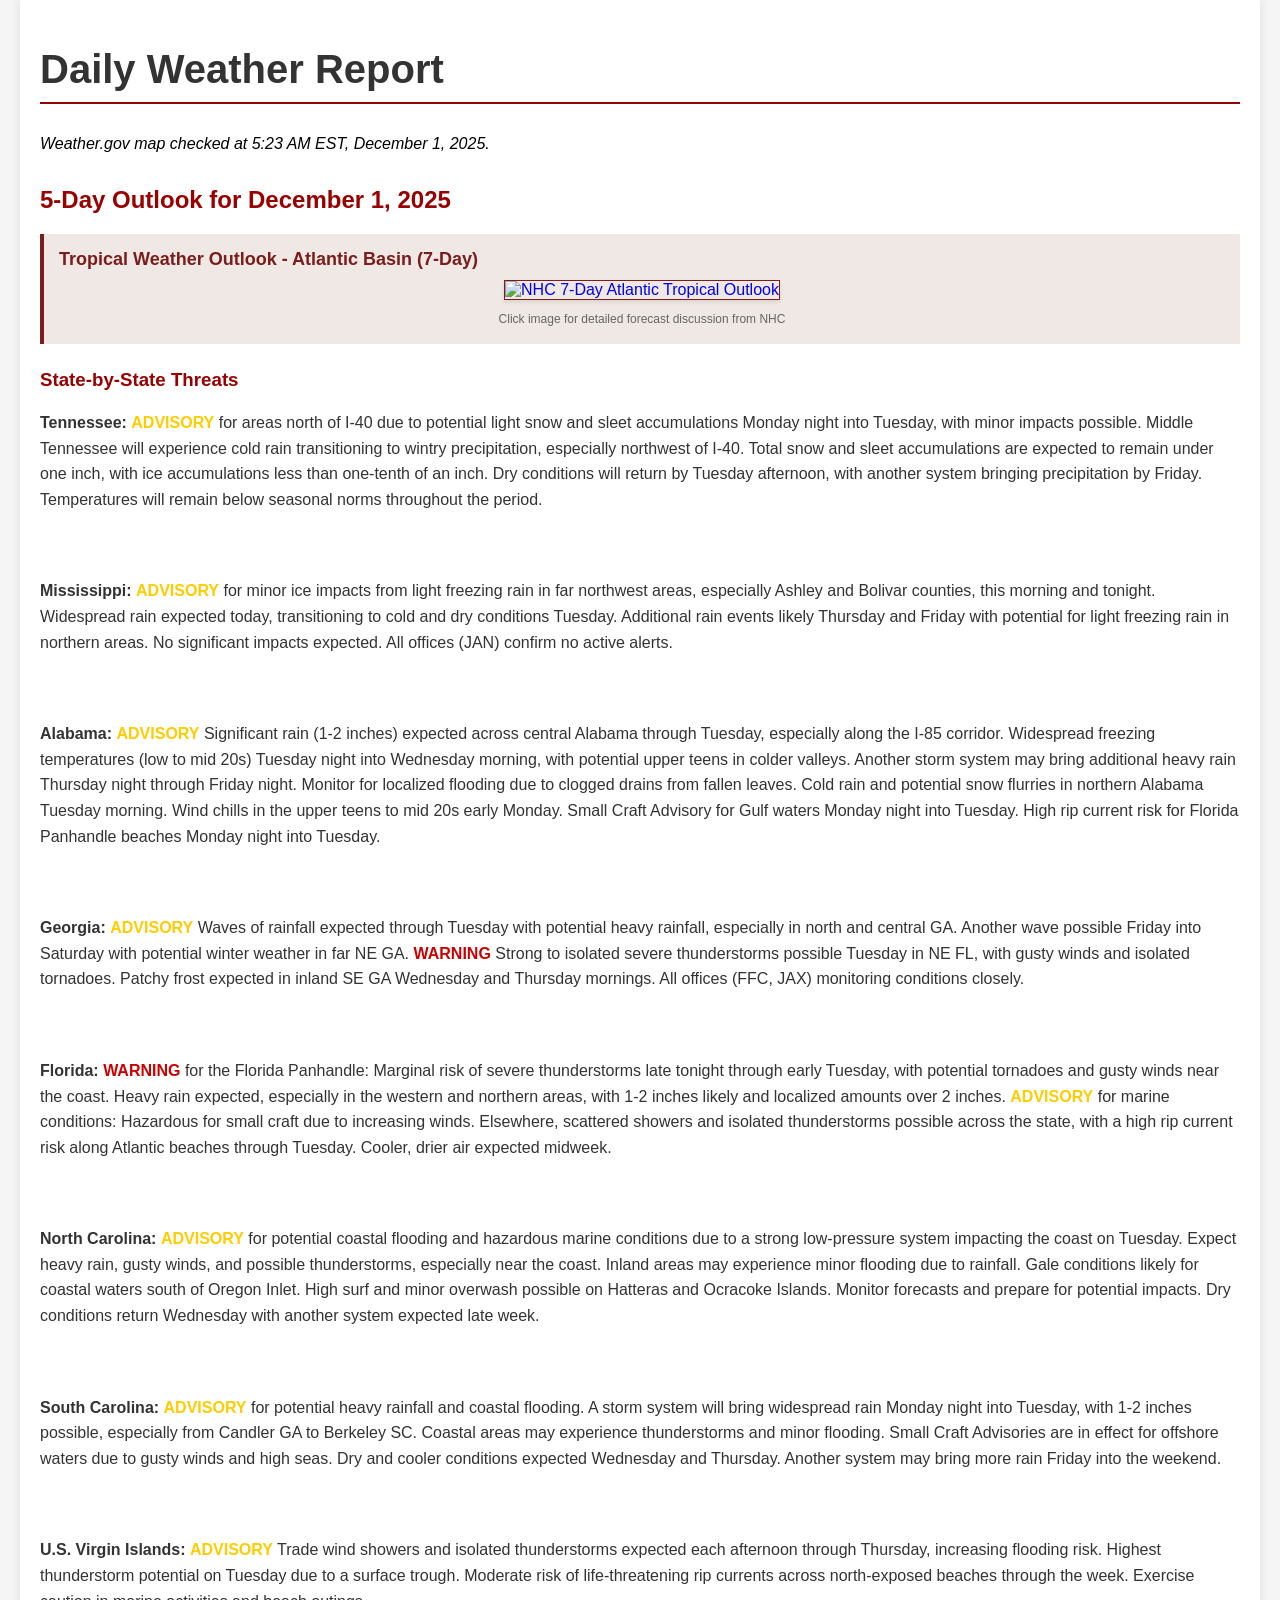
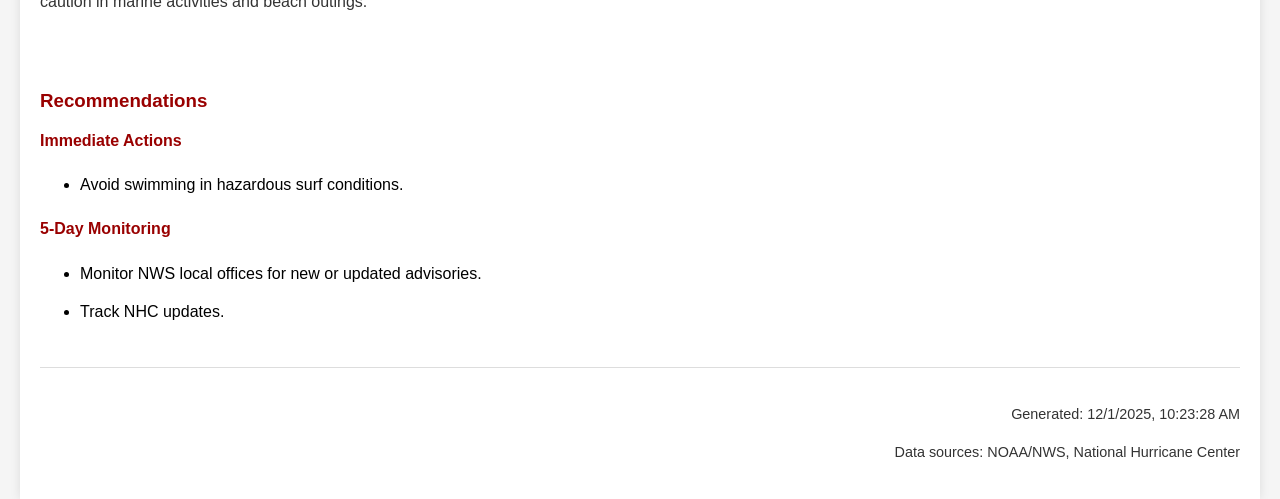
==== docs/summary.html @ d3dbe83b "Update weather report - 2025-12-01 10:23 UTC" ====
<!DOCTYPE html>
<html lang="en">
<head>
    <meta charset="UTF-8">
    <meta name="viewport" content="width=device-width, initial-scale=1.0">
    <title>Weather Report</title>
    <style>
        body {
            font-family: -apple-system, BlinkMacSystemFont, "Segoe UI", Roboto, "Helvetica Neue", Arial, sans-serif;
            background-color: #f5f5f5;
            margin: 0;
            padding: 0;
        }
        
        .container {
            max-width: 1200px;
            margin: 0 auto;
            padding: 20px;
            background-color: white;
            box-shadow: 0 0 10px rgba(0,0,0,0.1);
        }
        
        h1 {
            color: #333;
            border-bottom: 2px solid #990000;
            padding-bottom: 10px;
            font-size: 2.5rem;
        }
        
        h2 {
            color: #990000;
            margin-top: 30px;
        }
        
        h3 {
            color: #990000;
            margin-top: 25px;
        }
        
        h4 {
            color: #990000;
            margin-top: 20px;
        }
        
        p {
            line-height: 1.6;
            color: #333;
            margin: 15px 0;
        }
        
        ul {
            line-height: 1.8;
        }
        
        li {
            margin: 10px 0;
        }
        
        .alert-warning {
            color: #cc0000;
            font-weight: bold;
        }
        
        .alert-advisory {
            color: #ffcc00;
            font-weight: bold;
        }
        
        .tropical-outlook {
            background-color: #f0e8e4;
            border-left: 4px solid #7a1d1d;
            padding: 15px;
            margin-bottom: 20px;
        }
        
        .state-summary {
            margin: 20px 0;
            padding: 15px;
            background-color: #fafafa;
            border-left: 3px solid #990000;
        }
        
        @media (max-width: 768px) {
            .container {
                padding: 10px;
            }
            
            h1 {
                font-size: 2rem;
            }
            
            h2 {
                font-size: 1.5rem;
            }
            
            h3 {
                font-size: 1.3rem;
            }
        }
        
        .timestamp {
            text-align: right;
            color: #666;
            font-size: 0.9rem;
            margin-top: 40px;
            padding-top: 20px;
            border-top: 1px solid #ddd;
        }
    </style>
</head>
<body>
    <div class="container">
        <h1>Daily Weather Report</h1>
        
        
<p style="color:#000000; font-style:italic;">Weather.gov map checked at 5:23 AM EST, December 1, 2025.</p>
<h2 style="color:#990000; font-weight:bold;">5-Day Outlook for December 1, 2025</h2>

<div style="background-color:#f0e8e4; border-left:4px solid #7a1d1d; padding:15px; margin-bottom:20px;">
<h3 style="color:#7a1d1d; font-weight:bold; font-size:18px; margin:0 0 8px;">Tropical Weather Outlook - Atlantic Basin (7-Day)</h3>
<div style="text-align:center; margin:10px 0;">
<a href="https://www.nhc.noaa.gov/gtwo.php?basin=atlc&fdays=7" target="_blank" style="text-decoration:none;">
<img src="https://www.nhc.noaa.gov/xgtwo/two_atl_7d0.png" 
     alt="NHC 7-Day Atlantic Tropical Outlook" 
     style="max-width:100%; height:auto; border:1px solid #7a1d1d; box-shadow:0 2px 4px rgba(0,0,0,0.1);"
     loading="lazy">
</a>
</div>
<p style="text-align:center; font-size:12px; color:#666; margin:5px 0 0;">
Click image for detailed forecast discussion from NHC
</p>
</div>
<h3 style="color:#990000; font-weight:bold;">State-by-State Threats</h3><p><strong>Tennessee:</strong> <span style="color:#ffcc00; font-weight:bold;">ADVISORY</span> for areas north of I-40 due to potential light snow and sleet accumulations Monday night into Tuesday, with minor impacts possible. Middle Tennessee will experience cold rain transitioning to wintry precipitation, especially northwest of I-40. Total snow and sleet accumulations are expected to remain under one inch, with ice accumulations less than one-tenth of an inch. Dry conditions will return by Tuesday afternoon, with another system bringing precipitation by Friday. Temperatures will remain below seasonal norms throughout the period.</p><br><br><p><strong>Mississippi:</strong> <span style="color:#ffcc00; font-weight:bold;">ADVISORY</span> for minor ice impacts from light freezing rain in far northwest areas, especially Ashley and Bolivar counties, this morning and tonight. Widespread rain expected today, transitioning to cold and dry conditions Tuesday. Additional rain events likely Thursday and Friday with potential for light freezing rain in northern areas. No significant impacts expected. All offices (JAN) confirm no active alerts.</p><br><br><p><strong>Alabama:</strong> <span style="color:#ffcc00; font-weight:bold;">ADVISORY</span> Significant rain (1-2 inches) expected across central Alabama through Tuesday, especially along the I-85 corridor. Widespread freezing temperatures (low to mid 20s) Tuesday night into Wednesday morning, with potential upper teens in colder valleys. Another storm system may bring additional heavy rain Thursday night through Friday night. Monitor for localized flooding due to clogged drains from fallen leaves. Cold rain and potential snow flurries in northern Alabama Tuesday morning. Wind chills in the upper teens to mid 20s early Monday. Small Craft Advisory for Gulf waters Monday night into Tuesday. High rip current risk for Florida Panhandle beaches Monday night into Tuesday.</p><br><br><p><strong>Georgia:</strong> <span style="color:#ffcc00; font-weight:bold;">ADVISORY</span> Waves of rainfall expected through Tuesday with potential heavy rainfall, especially in north and central GA. Another wave possible Friday into Saturday with potential winter weather in far NE GA. <span style="color:#cc0000; font-weight:bold;">WARNING</span> Strong to isolated severe thunderstorms possible Tuesday in NE FL, with gusty winds and isolated tornadoes. Patchy frost expected in inland SE GA Wednesday and Thursday mornings. All offices (FFC, JAX) monitoring conditions closely.</p><br><br><p><strong>Florida:</strong> <span style="color:#cc0000; font-weight:bold;">WARNING</span> for the Florida Panhandle: Marginal risk of severe thunderstorms late tonight through early Tuesday, with potential tornadoes and gusty winds near the coast. Heavy rain expected, especially in the western and northern areas, with 1-2 inches likely and localized amounts over 2 inches. <span style="color:#ffcc00; font-weight:bold;">ADVISORY</span> for marine conditions: Hazardous for small craft due to increasing winds. Elsewhere, scattered showers and isolated thunderstorms possible across the state, with a high rip current risk along Atlantic beaches through Tuesday. Cooler, drier air expected midweek.</p><br><br><p><strong>North Carolina:</strong> <span style="color:#ffcc00; font-weight:bold;">ADVISORY</span> for potential coastal flooding and hazardous marine conditions due to a strong low-pressure system impacting the coast on Tuesday. Expect heavy rain, gusty winds, and possible thunderstorms, especially near the coast. Inland areas may experience minor flooding due to rainfall. Gale conditions likely for coastal waters south of Oregon Inlet. High surf and minor overwash possible on Hatteras and Ocracoke Islands. Monitor forecasts and prepare for potential impacts. Dry conditions return Wednesday with another system expected late week.</p><br><br><p><strong>South Carolina:</strong> <span style="color:#ffcc00; font-weight:bold;">ADVISORY</span> for potential heavy rainfall and coastal flooding. A storm system will bring widespread rain Monday night into Tuesday, with 1-2 inches possible, especially from Candler GA to Berkeley SC. Coastal areas may experience thunderstorms and minor flooding. Small Craft Advisories are in effect for offshore waters due to gusty winds and high seas. Dry and cooler conditions expected Wednesday and Thursday. Another system may bring more rain Friday into the weekend.</p><br><br><p><strong>U.S. Virgin Islands:</strong> <span style="color:#ffcc00; font-weight:bold;">ADVISORY</span> Trade wind showers and isolated thunderstorms expected each afternoon through Thursday, increasing flooding risk. Highest thunderstorm potential on Tuesday due to a surface trough. Moderate risk of life-threatening rip currents across north-exposed beaches through the week. Exercise caution in marine activities and beach outings.</p><br><br>
<h3 style="color:#990000; font-weight:bold;">Recommendations</h3>
<h4 style="color:#990000; font-weight:bold;">Immediate Actions</h4>
<ul><li>Avoid swimming in hazardous surf conditions.</li></ul>
<h4 style="color:#990000; font-weight:bold;">5-Day Monitoring</h4>
<ul><li>Monitor NWS local offices for new or updated advisories.</li><li>Track NHC updates.</li></ul>

        
        <div class="timestamp">
            <p>Generated: <span id="timestamp"></span></p>
            <p>Data sources: NOAA/NWS, National Hurricane Center</p>
        </div>
    </div>
    
    <script>
        // Set the timestamp
        const timestamp = new Date(1764584608 * 1000);
        document.getElementById('timestamp').textContent = timestamp.toLocaleString();
    </script>
</body>
</html>
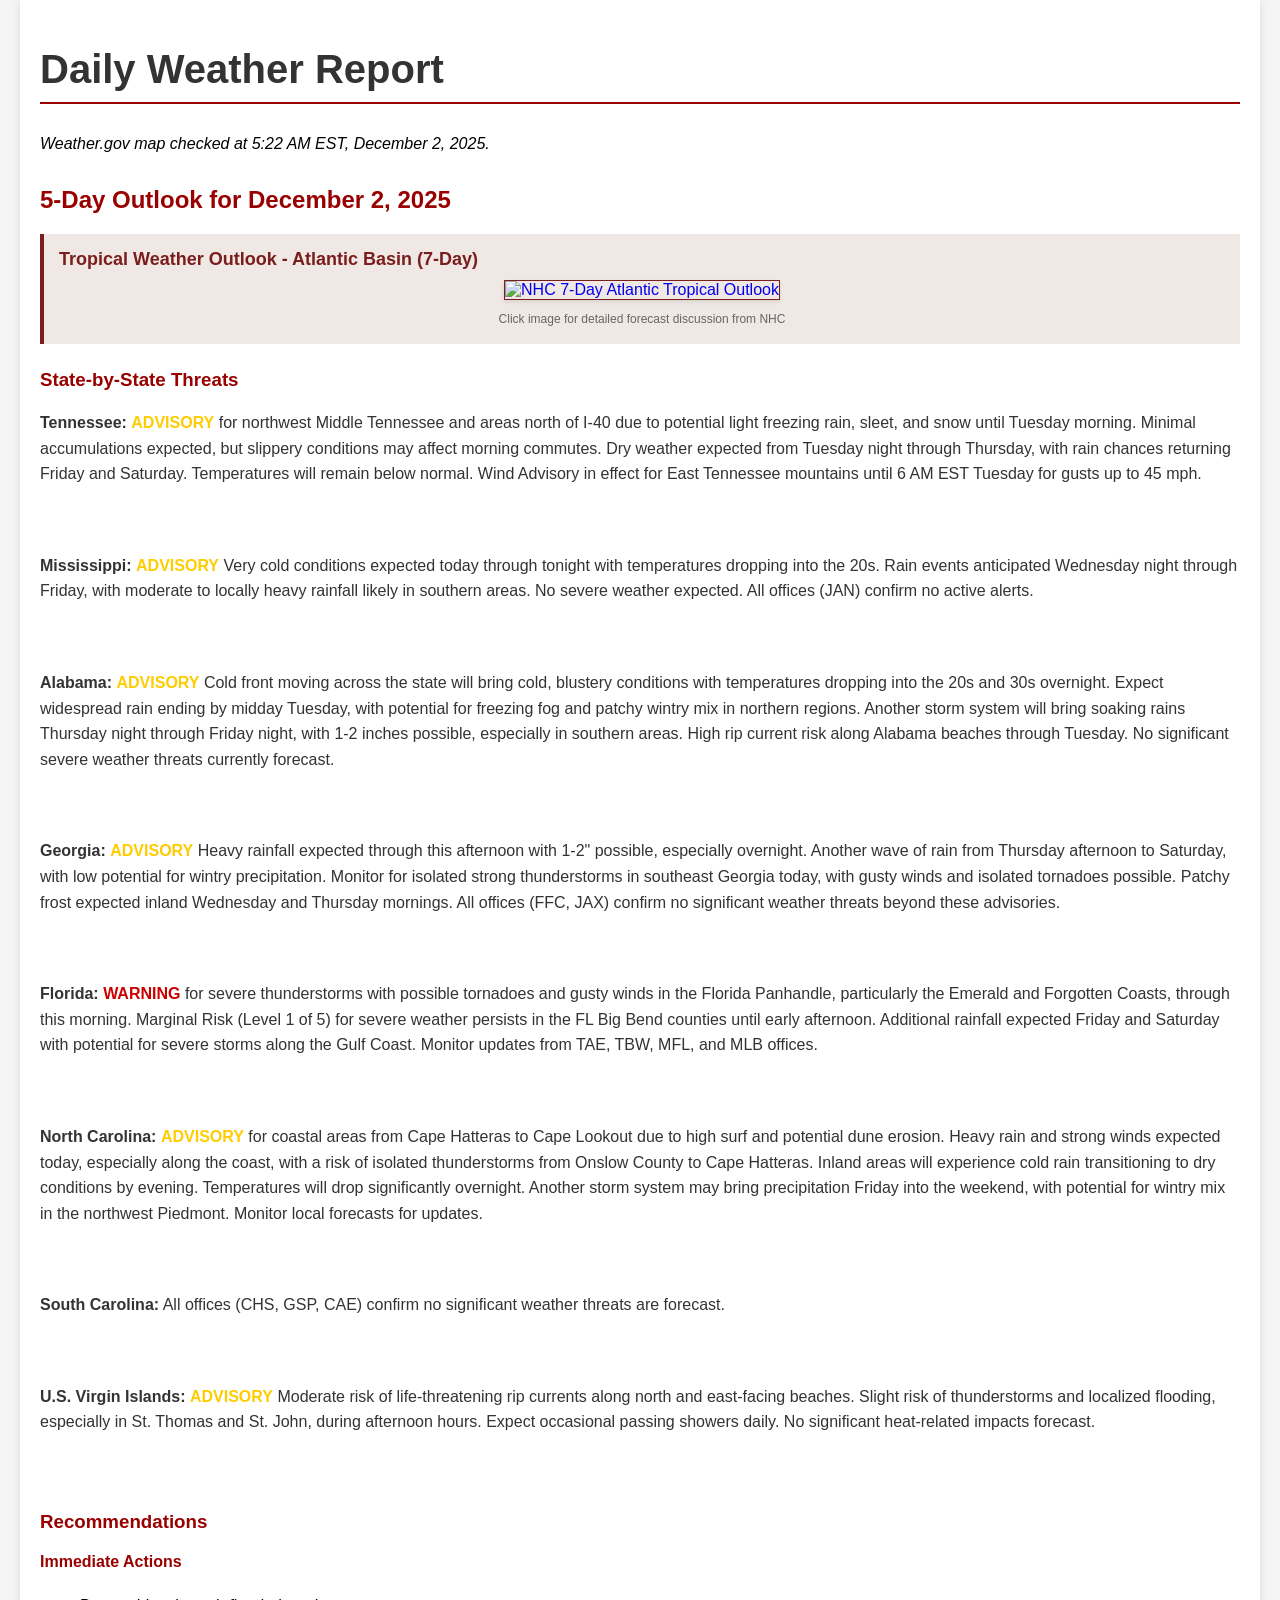
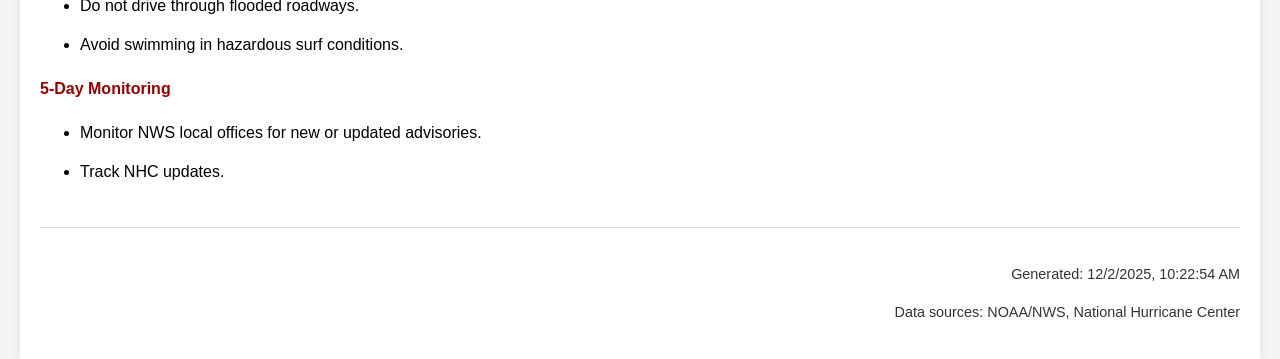
==== commit 68ca69e2: "Update weather report - 2025-12-02 10:22 UTC" ====
--- a/docs/summary.html
+++ b/docs/summary.html
@@ -113,8 +113,8 @@
         <h1>Daily Weather Report</h1>
         
         
-<p style="color:#000000; font-style:italic;">Weather.gov map checked at 5:23 AM EST, December 1, 2025.</p>
-<h2 style="color:#990000; font-weight:bold;">5-Day Outlook for December 1, 2025</h2>
+<p style="color:#000000; font-style:italic;">Weather.gov map checked at 5:22 AM EST, December 2, 2025.</p>
+<h2 style="color:#990000; font-weight:bold;">5-Day Outlook for December 2, 2025</h2>
 
 <div style="background-color:#f0e8e4; border-left:4px solid #7a1d1d; padding:15px; margin-bottom:20px;">
 <h3 style="color:#7a1d1d; font-weight:bold; font-size:18px; margin:0 0 8px;">Tropical Weather Outlook - Atlantic Basin (7-Day)</h3>
@@ -130,10 +130,10 @@
 Click image for detailed forecast discussion from NHC
 </p>
 </div>
-<h3 style="color:#990000; font-weight:bold;">State-by-State Threats</h3><p><strong>Tennessee:</strong> <span style="color:#ffcc00; font-weight:bold;">ADVISORY</span> for areas north of I-40 due to potential light snow and sleet accumulations Monday night into Tuesday, with minor impacts possible. Middle Tennessee will experience cold rain transitioning to wintry precipitation, especially northwest of I-40. Total snow and sleet accumulations are expected to remain under one inch, with ice accumulations less than one-tenth of an inch. Dry conditions will return by Tuesday afternoon, with another system bringing precipitation by Friday. Temperatures will remain below seasonal norms throughout the period.</p><br><br><p><strong>Mississippi:</strong> <span style="color:#ffcc00; font-weight:bold;">ADVISORY</span> for minor ice impacts from light freezing rain in far northwest areas, especially Ashley and Bolivar counties, this morning and tonight. Widespread rain expected today, transitioning to cold and dry conditions Tuesday. Additional rain events likely Thursday and Friday with potential for light freezing rain in northern areas. No significant impacts expected. All offices (JAN) confirm no active alerts.</p><br><br><p><strong>Alabama:</strong> <span style="color:#ffcc00; font-weight:bold;">ADVISORY</span> Significant rain (1-2 inches) expected across central Alabama through Tuesday, especially along the I-85 corridor. Widespread freezing temperatures (low to mid 20s) Tuesday night into Wednesday morning, with potential upper teens in colder valleys. Another storm system may bring additional heavy rain Thursday night through Friday night. Monitor for localized flooding due to clogged drains from fallen leaves. Cold rain and potential snow flurries in northern Alabama Tuesday morning. Wind chills in the upper teens to mid 20s early Monday. Small Craft Advisory for Gulf waters Monday night into Tuesday. High rip current risk for Florida Panhandle beaches Monday night into Tuesday.</p><br><br><p><strong>Georgia:</strong> <span style="color:#ffcc00; font-weight:bold;">ADVISORY</span> Waves of rainfall expected through Tuesday with potential heavy rainfall, especially in north and central GA. Another wave possible Friday into Saturday with potential winter weather in far NE GA. <span style="color:#cc0000; font-weight:bold;">WARNING</span> Strong to isolated severe thunderstorms possible Tuesday in NE FL, with gusty winds and isolated tornadoes. Patchy frost expected in inland SE GA Wednesday and Thursday mornings. All offices (FFC, JAX) monitoring conditions closely.</p><br><br><p><strong>Florida:</strong> <span style="color:#cc0000; font-weight:bold;">WARNING</span> for the Florida Panhandle: Marginal risk of severe thunderstorms late tonight through early Tuesday, with potential tornadoes and gusty winds near the coast. Heavy rain expected, especially in the western and northern areas, with 1-2 inches likely and localized amounts over 2 inches. <span style="color:#ffcc00; font-weight:bold;">ADVISORY</span> for marine conditions: Hazardous for small craft due to increasing winds. Elsewhere, scattered showers and isolated thunderstorms possible across the state, with a high rip current risk along Atlantic beaches through Tuesday. Cooler, drier air expected midweek.</p><br><br><p><strong>North Carolina:</strong> <span style="color:#ffcc00; font-weight:bold;">ADVISORY</span> for potential coastal flooding and hazardous marine conditions due to a strong low-pressure system impacting the coast on Tuesday. Expect heavy rain, gusty winds, and possible thunderstorms, especially near the coast. Inland areas may experience minor flooding due to rainfall. Gale conditions likely for coastal waters south of Oregon Inlet. High surf and minor overwash possible on Hatteras and Ocracoke Islands. Monitor forecasts and prepare for potential impacts. Dry conditions return Wednesday with another system expected late week.</p><br><br><p><strong>South Carolina:</strong> <span style="color:#ffcc00; font-weight:bold;">ADVISORY</span> for potential heavy rainfall and coastal flooding. A storm system will bring widespread rain Monday night into Tuesday, with 1-2 inches possible, especially from Candler GA to Berkeley SC. Coastal areas may experience thunderstorms and minor flooding. Small Craft Advisories are in effect for offshore waters due to gusty winds and high seas. Dry and cooler conditions expected Wednesday and Thursday. Another system may bring more rain Friday into the weekend.</p><br><br><p><strong>U.S. Virgin Islands:</strong> <span style="color:#ffcc00; font-weight:bold;">ADVISORY</span> Trade wind showers and isolated thunderstorms expected each afternoon through Thursday, increasing flooding risk. Highest thunderstorm potential on Tuesday due to a surface trough. Moderate risk of life-threatening rip currents across north-exposed beaches through the week. Exercise caution in marine activities and beach outings.</p><br><br>
+<h3 style="color:#990000; font-weight:bold;">State-by-State Threats</h3><p><strong>Tennessee:</strong> <span style="color:#ffcc00; font-weight:bold;">ADVISORY</span> for northwest Middle Tennessee and areas north of I-40 due to potential light freezing rain, sleet, and snow until Tuesday morning. Minimal accumulations expected, but slippery conditions may affect morning commutes. Dry weather expected from Tuesday night through Thursday, with rain chances returning Friday and Saturday. Temperatures will remain below normal. Wind Advisory in effect for East Tennessee mountains until 6 AM EST Tuesday for gusts up to 45 mph.</p><br><br><p><strong>Mississippi:</strong> <span style="color:#ffcc00; font-weight:bold;">ADVISORY</span> Very cold conditions expected today through tonight with temperatures dropping into the 20s. Rain events anticipated Wednesday night through Friday, with moderate to locally heavy rainfall likely in southern areas. No severe weather expected. All offices (JAN) confirm no active alerts.</p><br><br><p><strong>Alabama:</strong> <span style="color:#ffcc00; font-weight:bold;">ADVISORY</span> Cold front moving across the state will bring cold, blustery conditions with temperatures dropping into the 20s and 30s overnight. Expect widespread rain ending by midday Tuesday, with potential for freezing fog and patchy wintry mix in northern regions. Another storm system will bring soaking rains Thursday night through Friday night, with 1-2 inches possible, especially in southern areas. High rip current risk along Alabama beaches through Tuesday. No significant severe weather threats currently forecast.</p><br><br><p><strong>Georgia:</strong> <span style="color:#ffcc00; font-weight:bold;">ADVISORY</span> Heavy rainfall expected through this afternoon with 1-2" possible, especially overnight. Another wave of rain from Thursday afternoon to Saturday, with low potential for wintry precipitation. Monitor for isolated strong thunderstorms in southeast Georgia today, with gusty winds and isolated tornadoes possible. Patchy frost expected inland Wednesday and Thursday mornings. All offices (FFC, JAX) confirm no significant weather threats beyond these advisories.</p><br><br><p><strong>Florida:</strong> <span style="color:#cc0000; font-weight:bold;">WARNING</span> for severe thunderstorms with possible tornadoes and gusty winds in the Florida Panhandle, particularly the Emerald and Forgotten Coasts, through this morning. Marginal Risk (Level 1 of 5) for severe weather persists in the FL Big Bend counties until early afternoon. Additional rainfall expected Friday and Saturday with potential for severe storms along the Gulf Coast. Monitor updates from TAE, TBW, MFL, and MLB offices.</p><br><br><p><strong>North Carolina:</strong> <span style="color:#ffcc00; font-weight:bold;">ADVISORY</span> for coastal areas from Cape Hatteras to Cape Lookout due to high surf and potential dune erosion. Heavy rain and strong winds expected today, especially along the coast, with a risk of isolated thunderstorms from Onslow County to Cape Hatteras. Inland areas will experience cold rain transitioning to dry conditions by evening. Temperatures will drop significantly overnight. Another storm system may bring precipitation Friday into the weekend, with potential for wintry mix in the northwest Piedmont. Monitor local forecasts for updates.</p><br><br><p><strong>South Carolina:</strong> All offices (CHS, GSP, CAE) confirm no significant weather threats are forecast.</p><br><br><p><strong>U.S. Virgin Islands:</strong> <span style="color:#ffcc00; font-weight:bold;">ADVISORY</span> Moderate risk of life-threatening rip currents along north and east-facing beaches. Slight risk of thunderstorms and localized flooding, especially in St. Thomas and St. John, during afternoon hours. Expect occasional passing showers daily. No significant heat-related impacts forecast.</p><br><br>
 <h3 style="color:#990000; font-weight:bold;">Recommendations</h3>
 <h4 style="color:#990000; font-weight:bold;">Immediate Actions</h4>
-<ul><li>Avoid swimming in hazardous surf conditions.</li></ul>
+<ul><li>Do not drive through flooded roadways.</li><li>Avoid swimming in hazardous surf conditions.</li></ul>
 <h4 style="color:#990000; font-weight:bold;">5-Day Monitoring</h4>
 <ul><li>Monitor NWS local offices for new or updated advisories.</li><li>Track NHC updates.</li></ul>
 
@@ -146,7 +146,7 @@
     
     <script>
         // Set the timestamp
-        const timestamp = new Date(1764584608 * 1000);
+        const timestamp = new Date(1764670974 * 1000);
         document.getElementById('timestamp').textContent = timestamp.toLocaleString();
     </script>
 </body>
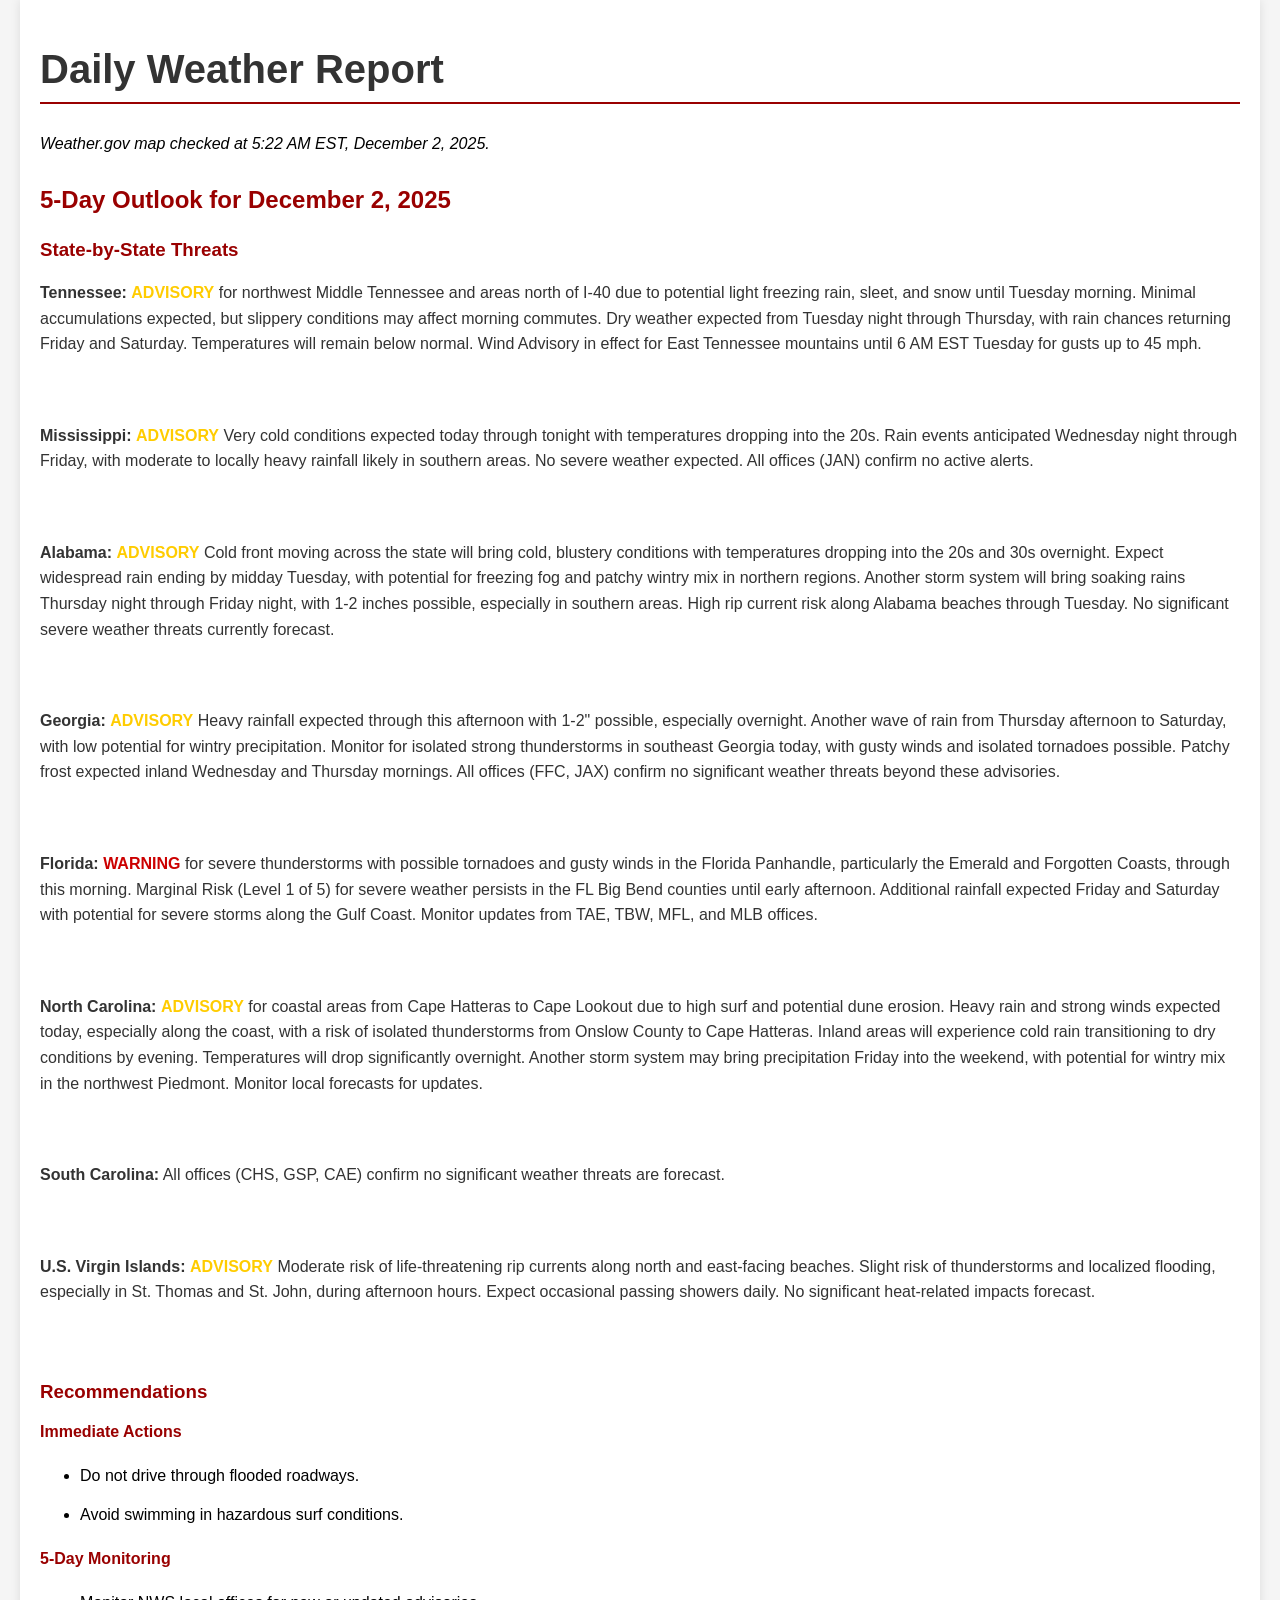
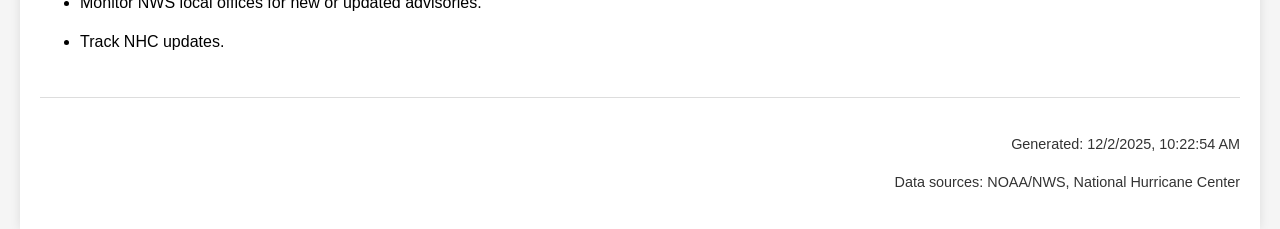
==== commit 750fc672: "Remove tropical weather outlook section - hurricane season is over - Removed tropical weather outloo" ====
--- a/docs/summary.html
+++ b/docs/summary.html
@@ -116,20 +116,6 @@
 <p style="color:#000000; font-style:italic;">Weather.gov map checked at 5:22 AM EST, December 2, 2025.</p>
 <h2 style="color:#990000; font-weight:bold;">5-Day Outlook for December 2, 2025</h2>
 
-<div style="background-color:#f0e8e4; border-left:4px solid #7a1d1d; padding:15px; margin-bottom:20px;">
-<h3 style="color:#7a1d1d; font-weight:bold; font-size:18px; margin:0 0 8px;">Tropical Weather Outlook - Atlantic Basin (7-Day)</h3>
-<div style="text-align:center; margin:10px 0;">
-<a href="https://www.nhc.noaa.gov/gtwo.php?basin=atlc&fdays=7" target="_blank" style="text-decoration:none;">
-<img src="https://www.nhc.noaa.gov/xgtwo/two_atl_7d0.png" 
-     alt="NHC 7-Day Atlantic Tropical Outlook" 
-     style="max-width:100%; height:auto; border:1px solid #7a1d1d; box-shadow:0 2px 4px rgba(0,0,0,0.1);"
-     loading="lazy">
-</a>
-</div>
-<p style="text-align:center; font-size:12px; color:#666; margin:5px 0 0;">
-Click image for detailed forecast discussion from NHC
-</p>
-</div>
 <h3 style="color:#990000; font-weight:bold;">State-by-State Threats</h3><p><strong>Tennessee:</strong> <span style="color:#ffcc00; font-weight:bold;">ADVISORY</span> for northwest Middle Tennessee and areas north of I-40 due to potential light freezing rain, sleet, and snow until Tuesday morning. Minimal accumulations expected, but slippery conditions may affect morning commutes. Dry weather expected from Tuesday night through Thursday, with rain chances returning Friday and Saturday. Temperatures will remain below normal. Wind Advisory in effect for East Tennessee mountains until 6 AM EST Tuesday for gusts up to 45 mph.</p><br><br><p><strong>Mississippi:</strong> <span style="color:#ffcc00; font-weight:bold;">ADVISORY</span> Very cold conditions expected today through tonight with temperatures dropping into the 20s. Rain events anticipated Wednesday night through Friday, with moderate to locally heavy rainfall likely in southern areas. No severe weather expected. All offices (JAN) confirm no active alerts.</p><br><br><p><strong>Alabama:</strong> <span style="color:#ffcc00; font-weight:bold;">ADVISORY</span> Cold front moving across the state will bring cold, blustery conditions with temperatures dropping into the 20s and 30s overnight. Expect widespread rain ending by midday Tuesday, with potential for freezing fog and patchy wintry mix in northern regions. Another storm system will bring soaking rains Thursday night through Friday night, with 1-2 inches possible, especially in southern areas. High rip current risk along Alabama beaches through Tuesday. No significant severe weather threats currently forecast.</p><br><br><p><strong>Georgia:</strong> <span style="color:#ffcc00; font-weight:bold;">ADVISORY</span> Heavy rainfall expected through this afternoon with 1-2" possible, especially overnight. Another wave of rain from Thursday afternoon to Saturday, with low potential for wintry precipitation. Monitor for isolated strong thunderstorms in southeast Georgia today, with gusty winds and isolated tornadoes possible. Patchy frost expected inland Wednesday and Thursday mornings. All offices (FFC, JAX) confirm no significant weather threats beyond these advisories.</p><br><br><p><strong>Florida:</strong> <span style="color:#cc0000; font-weight:bold;">WARNING</span> for severe thunderstorms with possible tornadoes and gusty winds in the Florida Panhandle, particularly the Emerald and Forgotten Coasts, through this morning. Marginal Risk (Level 1 of 5) for severe weather persists in the FL Big Bend counties until early afternoon. Additional rainfall expected Friday and Saturday with potential for severe storms along the Gulf Coast. Monitor updates from TAE, TBW, MFL, and MLB offices.</p><br><br><p><strong>North Carolina:</strong> <span style="color:#ffcc00; font-weight:bold;">ADVISORY</span> for coastal areas from Cape Hatteras to Cape Lookout due to high surf and potential dune erosion. Heavy rain and strong winds expected today, especially along the coast, with a risk of isolated thunderstorms from Onslow County to Cape Hatteras. Inland areas will experience cold rain transitioning to dry conditions by evening. Temperatures will drop significantly overnight. Another storm system may bring precipitation Friday into the weekend, with potential for wintry mix in the northwest Piedmont. Monitor local forecasts for updates.</p><br><br><p><strong>South Carolina:</strong> All offices (CHS, GSP, CAE) confirm no significant weather threats are forecast.</p><br><br><p><strong>U.S. Virgin Islands:</strong> <span style="color:#ffcc00; font-weight:bold;">ADVISORY</span> Moderate risk of life-threatening rip currents along north and east-facing beaches. Slight risk of thunderstorms and localized flooding, especially in St. Thomas and St. John, during afternoon hours. Expect occasional passing showers daily. No significant heat-related impacts forecast.</p><br><br>
 <h3 style="color:#990000; font-weight:bold;">Recommendations</h3>
 <h4 style="color:#990000; font-weight:bold;">Immediate Actions</h4>
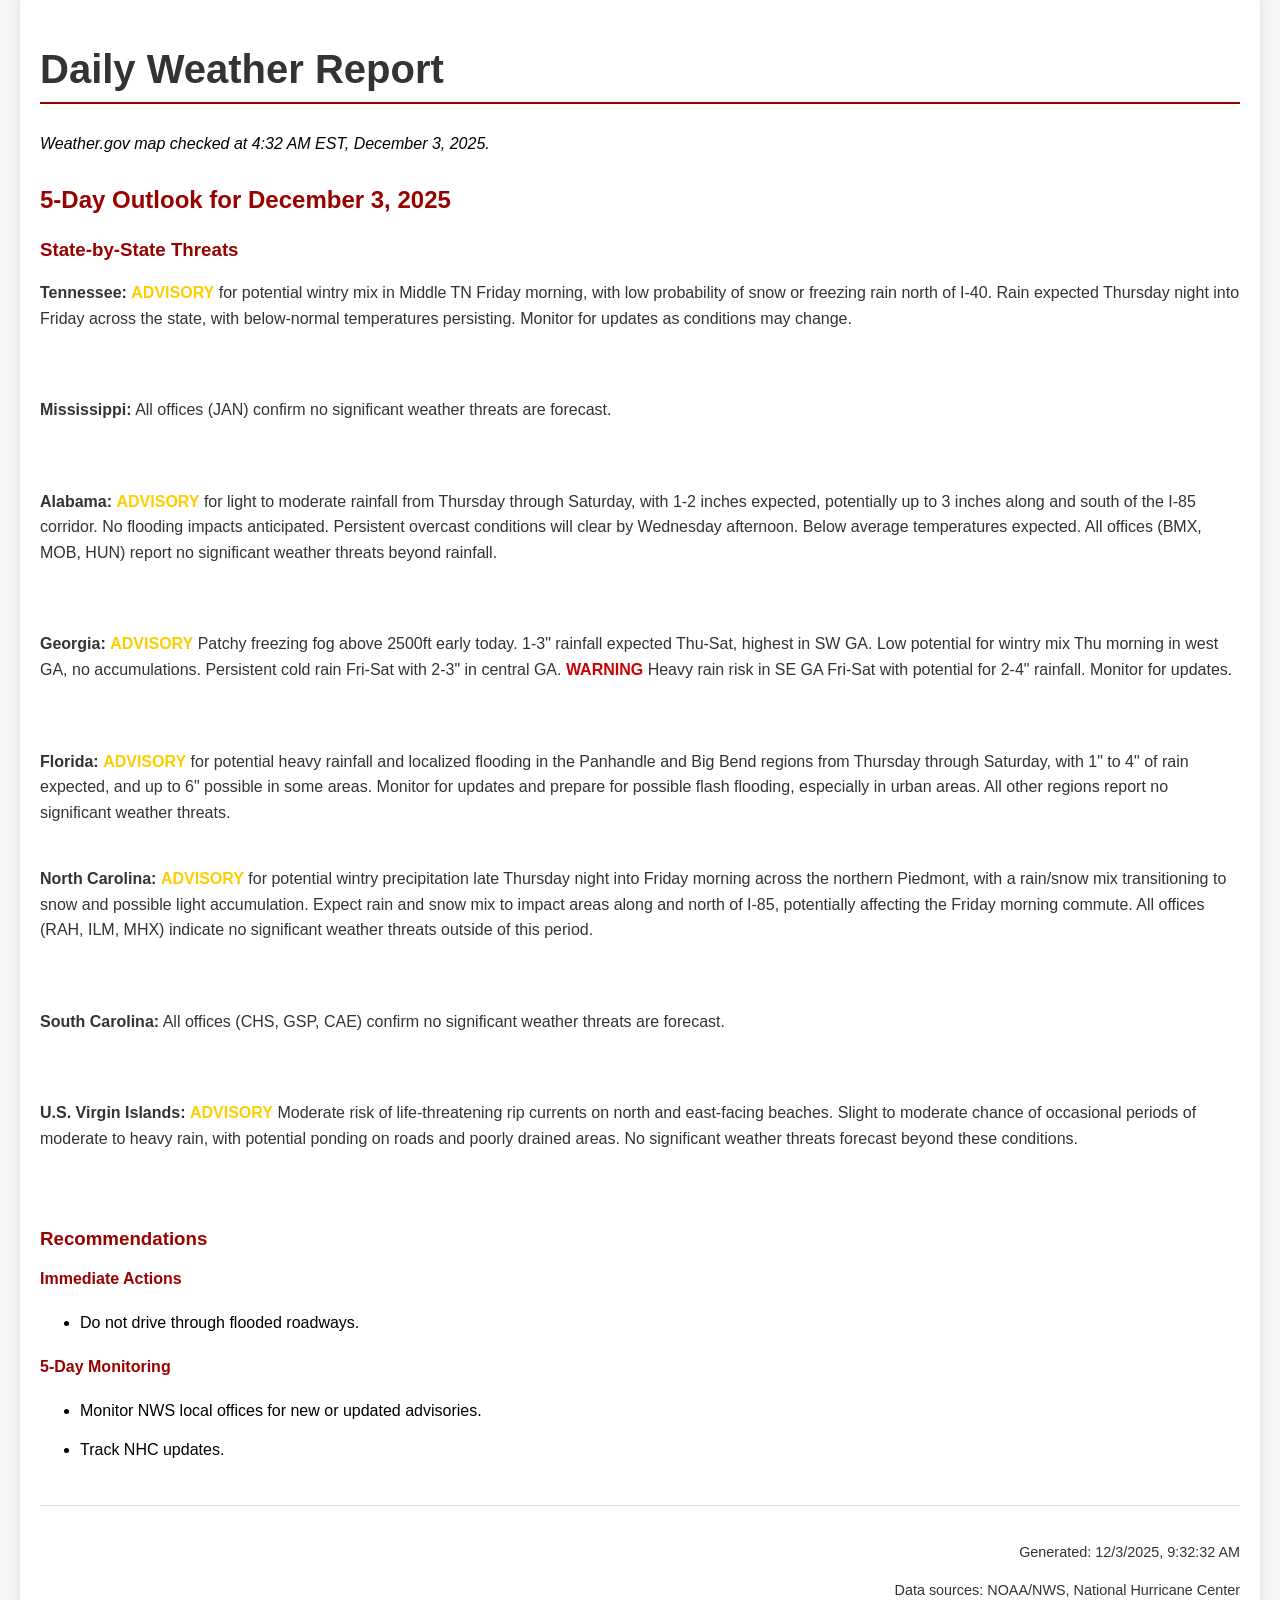
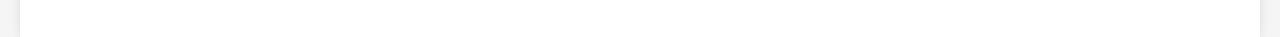
==== commit 5962ac2f: "Update weather report - 2025-12-03 09:32 UTC" ====
--- a/docs/summary.html
+++ b/docs/summary.html
@@ -113,13 +113,12 @@
         <h1>Daily Weather Report</h1>
         
         
-<p style="color:#000000; font-style:italic;">Weather.gov map checked at 5:22 AM EST, December 2, 2025.</p>
-<h2 style="color:#990000; font-weight:bold;">5-Day Outlook for December 2, 2025</h2>
-
-<h3 style="color:#990000; font-weight:bold;">State-by-State Threats</h3><p><strong>Tennessee:</strong> <span style="color:#ffcc00; font-weight:bold;">ADVISORY</span> for northwest Middle Tennessee and areas north of I-40 due to potential light freezing rain, sleet, and snow until Tuesday morning. Minimal accumulations expected, but slippery conditions may affect morning commutes. Dry weather expected from Tuesday night through Thursday, with rain chances returning Friday and Saturday. Temperatures will remain below normal. Wind Advisory in effect for East Tennessee mountains until 6 AM EST Tuesday for gusts up to 45 mph.</p><br><br><p><strong>Mississippi:</strong> <span style="color:#ffcc00; font-weight:bold;">ADVISORY</span> Very cold conditions expected today through tonight with temperatures dropping into the 20s. Rain events anticipated Wednesday night through Friday, with moderate to locally heavy rainfall likely in southern areas. No severe weather expected. All offices (JAN) confirm no active alerts.</p><br><br><p><strong>Alabama:</strong> <span style="color:#ffcc00; font-weight:bold;">ADVISORY</span> Cold front moving across the state will bring cold, blustery conditions with temperatures dropping into the 20s and 30s overnight. Expect widespread rain ending by midday Tuesday, with potential for freezing fog and patchy wintry mix in northern regions. Another storm system will bring soaking rains Thursday night through Friday night, with 1-2 inches possible, especially in southern areas. High rip current risk along Alabama beaches through Tuesday. No significant severe weather threats currently forecast.</p><br><br><p><strong>Georgia:</strong> <span style="color:#ffcc00; font-weight:bold;">ADVISORY</span> Heavy rainfall expected through this afternoon with 1-2" possible, especially overnight. Another wave of rain from Thursday afternoon to Saturday, with low potential for wintry precipitation. Monitor for isolated strong thunderstorms in southeast Georgia today, with gusty winds and isolated tornadoes possible. Patchy frost expected inland Wednesday and Thursday mornings. All offices (FFC, JAX) confirm no significant weather threats beyond these advisories.</p><br><br><p><strong>Florida:</strong> <span style="color:#cc0000; font-weight:bold;">WARNING</span> for severe thunderstorms with possible tornadoes and gusty winds in the Florida Panhandle, particularly the Emerald and Forgotten Coasts, through this morning. Marginal Risk (Level 1 of 5) for severe weather persists in the FL Big Bend counties until early afternoon. Additional rainfall expected Friday and Saturday with potential for severe storms along the Gulf Coast. Monitor updates from TAE, TBW, MFL, and MLB offices.</p><br><br><p><strong>North Carolina:</strong> <span style="color:#ffcc00; font-weight:bold;">ADVISORY</span> for coastal areas from Cape Hatteras to Cape Lookout due to high surf and potential dune erosion. Heavy rain and strong winds expected today, especially along the coast, with a risk of isolated thunderstorms from Onslow County to Cape Hatteras. Inland areas will experience cold rain transitioning to dry conditions by evening. Temperatures will drop significantly overnight. Another storm system may bring precipitation Friday into the weekend, with potential for wintry mix in the northwest Piedmont. Monitor local forecasts for updates.</p><br><br><p><strong>South Carolina:</strong> All offices (CHS, GSP, CAE) confirm no significant weather threats are forecast.</p><br><br><p><strong>U.S. Virgin Islands:</strong> <span style="color:#ffcc00; font-weight:bold;">ADVISORY</span> Moderate risk of life-threatening rip currents along north and east-facing beaches. Slight risk of thunderstorms and localized flooding, especially in St. Thomas and St. John, during afternoon hours. Expect occasional passing showers daily. No significant heat-related impacts forecast.</p><br><br>
+<p style="color:#000000; font-style:italic;">Weather.gov map checked at 4:32 AM EST, December 3, 2025.</p>
+<h2 style="color:#990000; font-weight:bold;">5-Day Outlook for December 3, 2025</h2>
+<h3 style="color:#990000; font-weight:bold;">State-by-State Threats</h3><p><strong>Tennessee:</strong> <span style="color:#ffcc00; font-weight:bold;">ADVISORY</span> for potential wintry mix in Middle TN Friday morning, with low probability of snow or freezing rain north of I-40. Rain expected Thursday night into Friday across the state, with below-normal temperatures persisting. Monitor for updates as conditions may change.</p><br><br><p><strong>Mississippi:</strong> All offices (JAN) confirm no significant weather threats are forecast.</p><br><br><p><strong>Alabama:</strong> <span style="color:#ffcc00; font-weight:bold;">ADVISORY</span> for light to moderate rainfall from Thursday through Saturday, with 1-2 inches expected, potentially up to 3 inches along and south of the I-85 corridor. No flooding impacts anticipated. Persistent overcast conditions will clear by Wednesday afternoon. Below average temperatures expected. All offices (BMX, MOB, HUN) report no significant weather threats beyond rainfall.</p><br><br><p><strong>Georgia:</strong> <span style="color:#ffcc00; font-weight:bold;">ADVISORY</span> Patchy freezing fog above 2500ft early today. 1-3" rainfall expected Thu-Sat, highest in SW GA. Low potential for wintry mix Thu morning in west GA, no accumulations. Persistent cold rain Fri-Sat with 2-3" in central GA. <span style="color:#cc0000; font-weight:bold;">WARNING</span> Heavy rain risk in SE GA Fri-Sat with potential for 2-4" rainfall. Monitor for updates.</p><br><br><p><strong>Florida:</strong> <span style="color:#ffcc00; font-weight:bold;">ADVISORY</span> for potential heavy rainfall and localized flooding in the Panhandle and Big Bend regions from Thursday through Saturday, with 1" to 4" of rain expected, and up to 6" possible in some areas. Monitor for updates and prepare for possible flash flooding, especially in urban areas. All other regions report no significant weather threats.<br><br><p><strong>North Carolina:</strong> <span style="color:#ffcc00; font-weight:bold;">ADVISORY</span> for potential wintry precipitation late Thursday night into Friday morning across the northern Piedmont, with a rain/snow mix transitioning to snow and possible light accumulation. Expect rain and snow mix to impact areas along and north of I-85, potentially affecting the Friday morning commute. All offices (RAH, ILM, MHX) indicate no significant weather threats outside of this period.</p><br><br><p><strong>South Carolina:</strong> All offices (CHS, GSP, CAE) confirm no significant weather threats are forecast.</p><br><br><p><strong>U.S. Virgin Islands:</strong> <span style="color:#ffcc00; font-weight:bold;">ADVISORY</span> Moderate risk of life-threatening rip currents on north and east-facing beaches. Slight to moderate chance of occasional periods of moderate to heavy rain, with potential ponding on roads and poorly drained areas. No significant weather threats forecast beyond these conditions.</p><br><br>
 <h3 style="color:#990000; font-weight:bold;">Recommendations</h3>
 <h4 style="color:#990000; font-weight:bold;">Immediate Actions</h4>
-<ul><li>Do not drive through flooded roadways.</li><li>Avoid swimming in hazardous surf conditions.</li></ul>
+<ul><li>Do not drive through flooded roadways.</li></ul>
 <h4 style="color:#990000; font-weight:bold;">5-Day Monitoring</h4>
 <ul><li>Monitor NWS local offices for new or updated advisories.</li><li>Track NHC updates.</li></ul>
 
@@ -132,7 +131,7 @@
     
     <script>
         // Set the timestamp
-        const timestamp = new Date(1764670974 * 1000);
+        const timestamp = new Date(1764754352 * 1000);
         document.getElementById('timestamp').textContent = timestamp.toLocaleString();
     </script>
 </body>
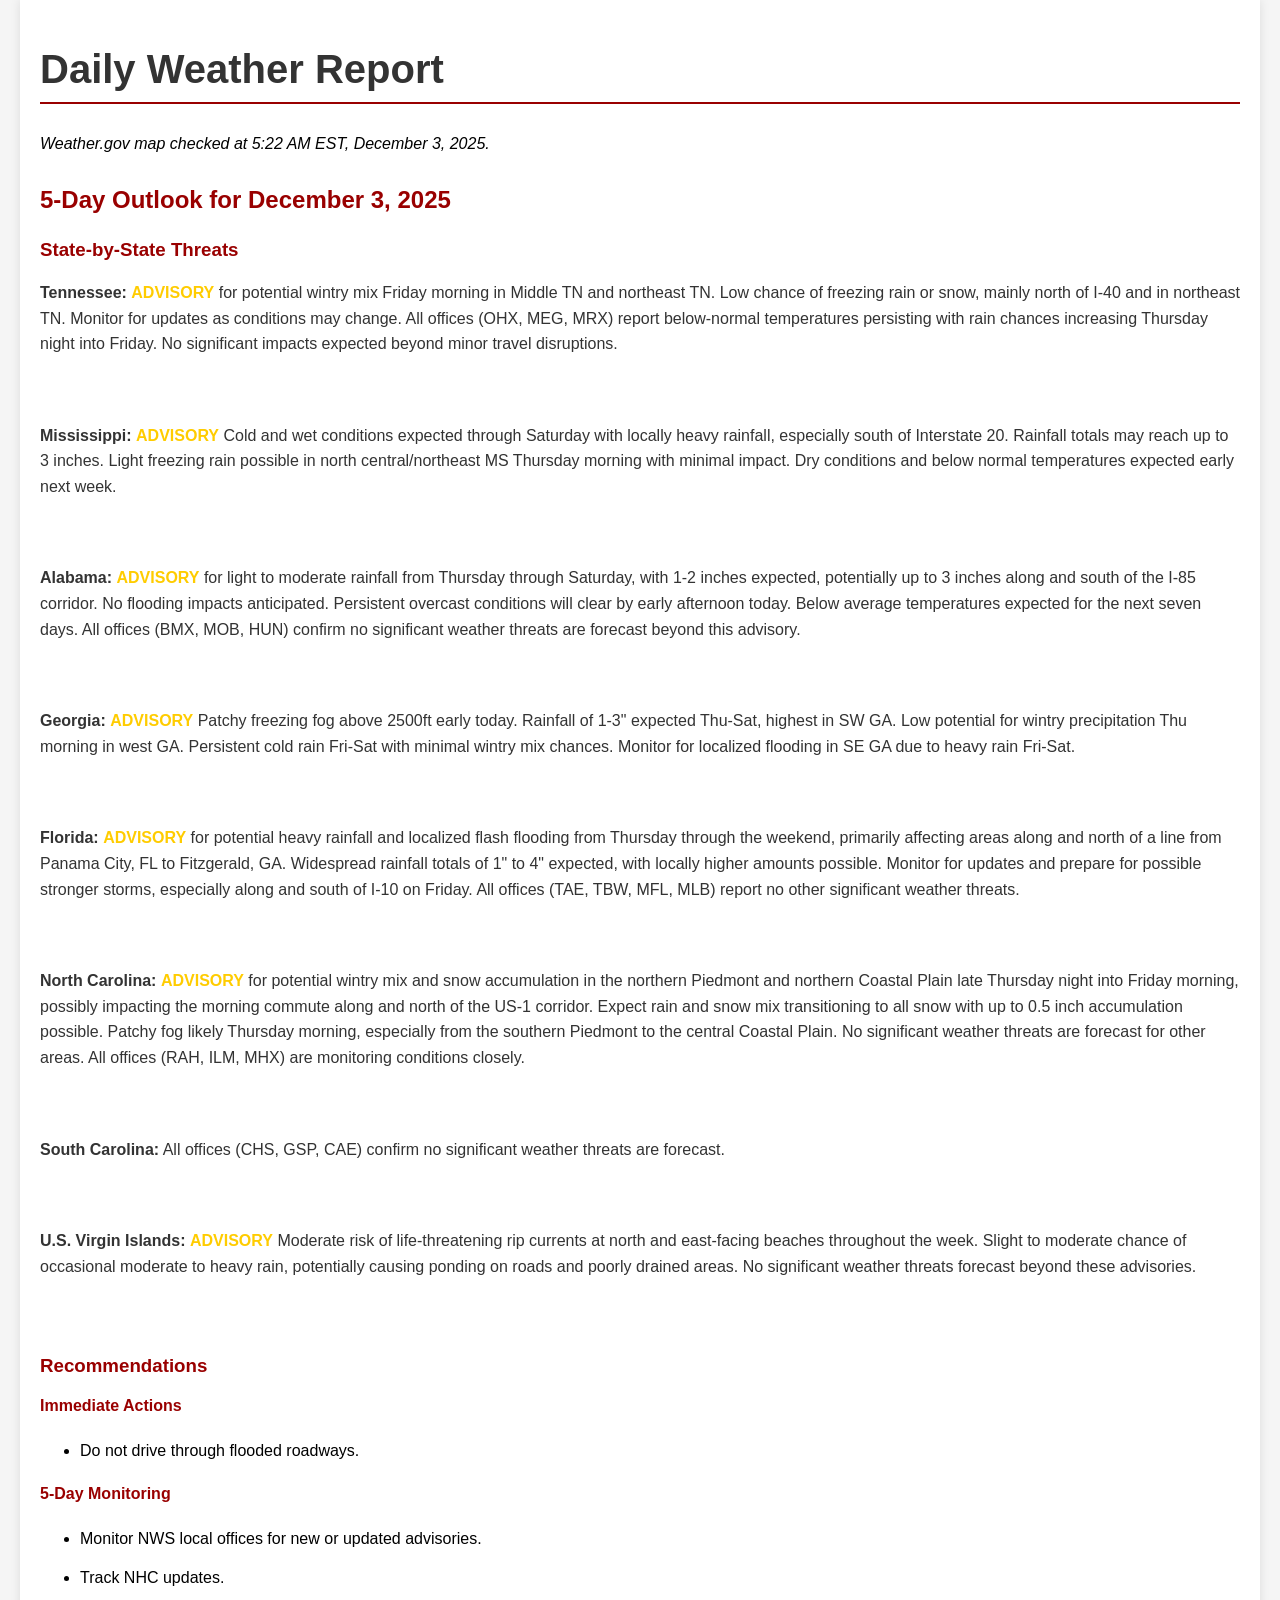
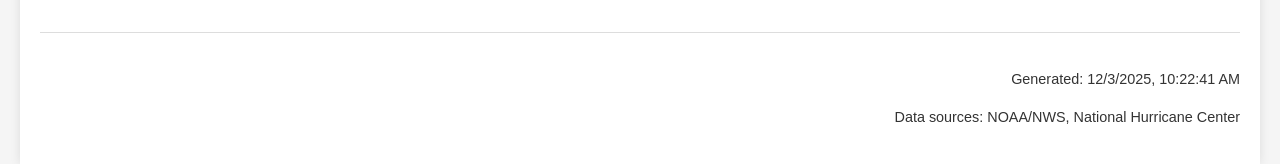
==== commit 71dbf374: "Update weather report - 2025-12-03 10:22 UTC" ====
--- a/docs/summary.html
+++ b/docs/summary.html
@@ -113,9 +113,9 @@
         <h1>Daily Weather Report</h1>
         
         
-<p style="color:#000000; font-style:italic;">Weather.gov map checked at 4:32 AM EST, December 3, 2025.</p>
+<p style="color:#000000; font-style:italic;">Weather.gov map checked at 5:22 AM EST, December 3, 2025.</p>
 <h2 style="color:#990000; font-weight:bold;">5-Day Outlook for December 3, 2025</h2>
-<h3 style="color:#990000; font-weight:bold;">State-by-State Threats</h3><p><strong>Tennessee:</strong> <span style="color:#ffcc00; font-weight:bold;">ADVISORY</span> for potential wintry mix in Middle TN Friday morning, with low probability of snow or freezing rain north of I-40. Rain expected Thursday night into Friday across the state, with below-normal temperatures persisting. Monitor for updates as conditions may change.</p><br><br><p><strong>Mississippi:</strong> All offices (JAN) confirm no significant weather threats are forecast.</p><br><br><p><strong>Alabama:</strong> <span style="color:#ffcc00; font-weight:bold;">ADVISORY</span> for light to moderate rainfall from Thursday through Saturday, with 1-2 inches expected, potentially up to 3 inches along and south of the I-85 corridor. No flooding impacts anticipated. Persistent overcast conditions will clear by Wednesday afternoon. Below average temperatures expected. All offices (BMX, MOB, HUN) report no significant weather threats beyond rainfall.</p><br><br><p><strong>Georgia:</strong> <span style="color:#ffcc00; font-weight:bold;">ADVISORY</span> Patchy freezing fog above 2500ft early today. 1-3" rainfall expected Thu-Sat, highest in SW GA. Low potential for wintry mix Thu morning in west GA, no accumulations. Persistent cold rain Fri-Sat with 2-3" in central GA. <span style="color:#cc0000; font-weight:bold;">WARNING</span> Heavy rain risk in SE GA Fri-Sat with potential for 2-4" rainfall. Monitor for updates.</p><br><br><p><strong>Florida:</strong> <span style="color:#ffcc00; font-weight:bold;">ADVISORY</span> for potential heavy rainfall and localized flooding in the Panhandle and Big Bend regions from Thursday through Saturday, with 1" to 4" of rain expected, and up to 6" possible in some areas. Monitor for updates and prepare for possible flash flooding, especially in urban areas. All other regions report no significant weather threats.<br><br><p><strong>North Carolina:</strong> <span style="color:#ffcc00; font-weight:bold;">ADVISORY</span> for potential wintry precipitation late Thursday night into Friday morning across the northern Piedmont, with a rain/snow mix transitioning to snow and possible light accumulation. Expect rain and snow mix to impact areas along and north of I-85, potentially affecting the Friday morning commute. All offices (RAH, ILM, MHX) indicate no significant weather threats outside of this period.</p><br><br><p><strong>South Carolina:</strong> All offices (CHS, GSP, CAE) confirm no significant weather threats are forecast.</p><br><br><p><strong>U.S. Virgin Islands:</strong> <span style="color:#ffcc00; font-weight:bold;">ADVISORY</span> Moderate risk of life-threatening rip currents on north and east-facing beaches. Slight to moderate chance of occasional periods of moderate to heavy rain, with potential ponding on roads and poorly drained areas. No significant weather threats forecast beyond these conditions.</p><br><br>
+<h3 style="color:#990000; font-weight:bold;">State-by-State Threats</h3><p><strong>Tennessee:</strong> <span style="color:#ffcc00; font-weight:bold;">ADVISORY</span> for potential wintry mix Friday morning in Middle TN and northeast TN. Low chance of freezing rain or snow, mainly north of I-40 and in northeast TN. Monitor for updates as conditions may change. All offices (OHX, MEG, MRX) report below-normal temperatures persisting with rain chances increasing Thursday night into Friday. No significant impacts expected beyond minor travel disruptions.</p><br><br><p><strong>Mississippi:</strong> <span style="color:#ffcc00; font-weight:bold;">ADVISORY</span> Cold and wet conditions expected through Saturday with locally heavy rainfall, especially south of Interstate 20. Rainfall totals may reach up to 3 inches. Light freezing rain possible in north central/northeast MS Thursday morning with minimal impact. Dry conditions and below normal temperatures expected early next week.</p><br><br><p><strong>Alabama:</strong> <span style="color:#ffcc00; font-weight:bold;">ADVISORY</span> for light to moderate rainfall from Thursday through Saturday, with 1-2 inches expected, potentially up to 3 inches along and south of the I-85 corridor. No flooding impacts anticipated. Persistent overcast conditions will clear by early afternoon today. Below average temperatures expected for the next seven days. All offices (BMX, MOB, HUN) confirm no significant weather threats are forecast beyond this advisory.</p><br><br><p><strong>Georgia:</strong> <span style="color:#ffcc00; font-weight:bold;">ADVISORY</span> Patchy freezing fog above 2500ft early today. Rainfall of 1-3" expected Thu-Sat, highest in SW GA. Low potential for wintry precipitation Thu morning in west GA. Persistent cold rain Fri-Sat with minimal wintry mix chances. Monitor for localized flooding in SE GA due to heavy rain Fri-Sat.</p><br><br><p><strong>Florida:</strong> <span style="color:#ffcc00; font-weight:bold;">ADVISORY</span> for potential heavy rainfall and localized flash flooding from Thursday through the weekend, primarily affecting areas along and north of a line from Panama City, FL to Fitzgerald, GA. Widespread rainfall totals of 1" to 4" expected, with locally higher amounts possible. Monitor for updates and prepare for possible stronger storms, especially along and south of I-10 on Friday. All offices (TAE, TBW, MFL, MLB) report no other significant weather threats.</p><br><br><p><strong>North Carolina:</strong> <span style="color:#ffcc00; font-weight:bold;">ADVISORY</span> for potential wintry mix and snow accumulation in the northern Piedmont and northern Coastal Plain late Thursday night into Friday morning, possibly impacting the morning commute along and north of the US-1 corridor. Expect rain and snow mix transitioning to all snow with up to 0.5 inch accumulation possible. Patchy fog likely Thursday morning, especially from the southern Piedmont to the central Coastal Plain. No significant weather threats are forecast for other areas. All offices (RAH, ILM, MHX) are monitoring conditions closely.</p><br><br><p><strong>South Carolina:</strong> All offices (CHS, GSP, CAE) confirm no significant weather threats are forecast.</p><br><br><p><strong>U.S. Virgin Islands:</strong> <span style="color:#ffcc00; font-weight:bold;">ADVISORY</span> Moderate risk of life-threatening rip currents at north and east-facing beaches throughout the week. Slight to moderate chance of occasional moderate to heavy rain, potentially causing ponding on roads and poorly drained areas. No significant weather threats forecast beyond these advisories.</p><br><br>
 <h3 style="color:#990000; font-weight:bold;">Recommendations</h3>
 <h4 style="color:#990000; font-weight:bold;">Immediate Actions</h4>
 <ul><li>Do not drive through flooded roadways.</li></ul>
@@ -131,7 +131,7 @@
     
     <script>
         // Set the timestamp
-        const timestamp = new Date(1764754352 * 1000);
+        const timestamp = new Date(1764757361 * 1000);
         document.getElementById('timestamp').textContent = timestamp.toLocaleString();
     </script>
 </body>
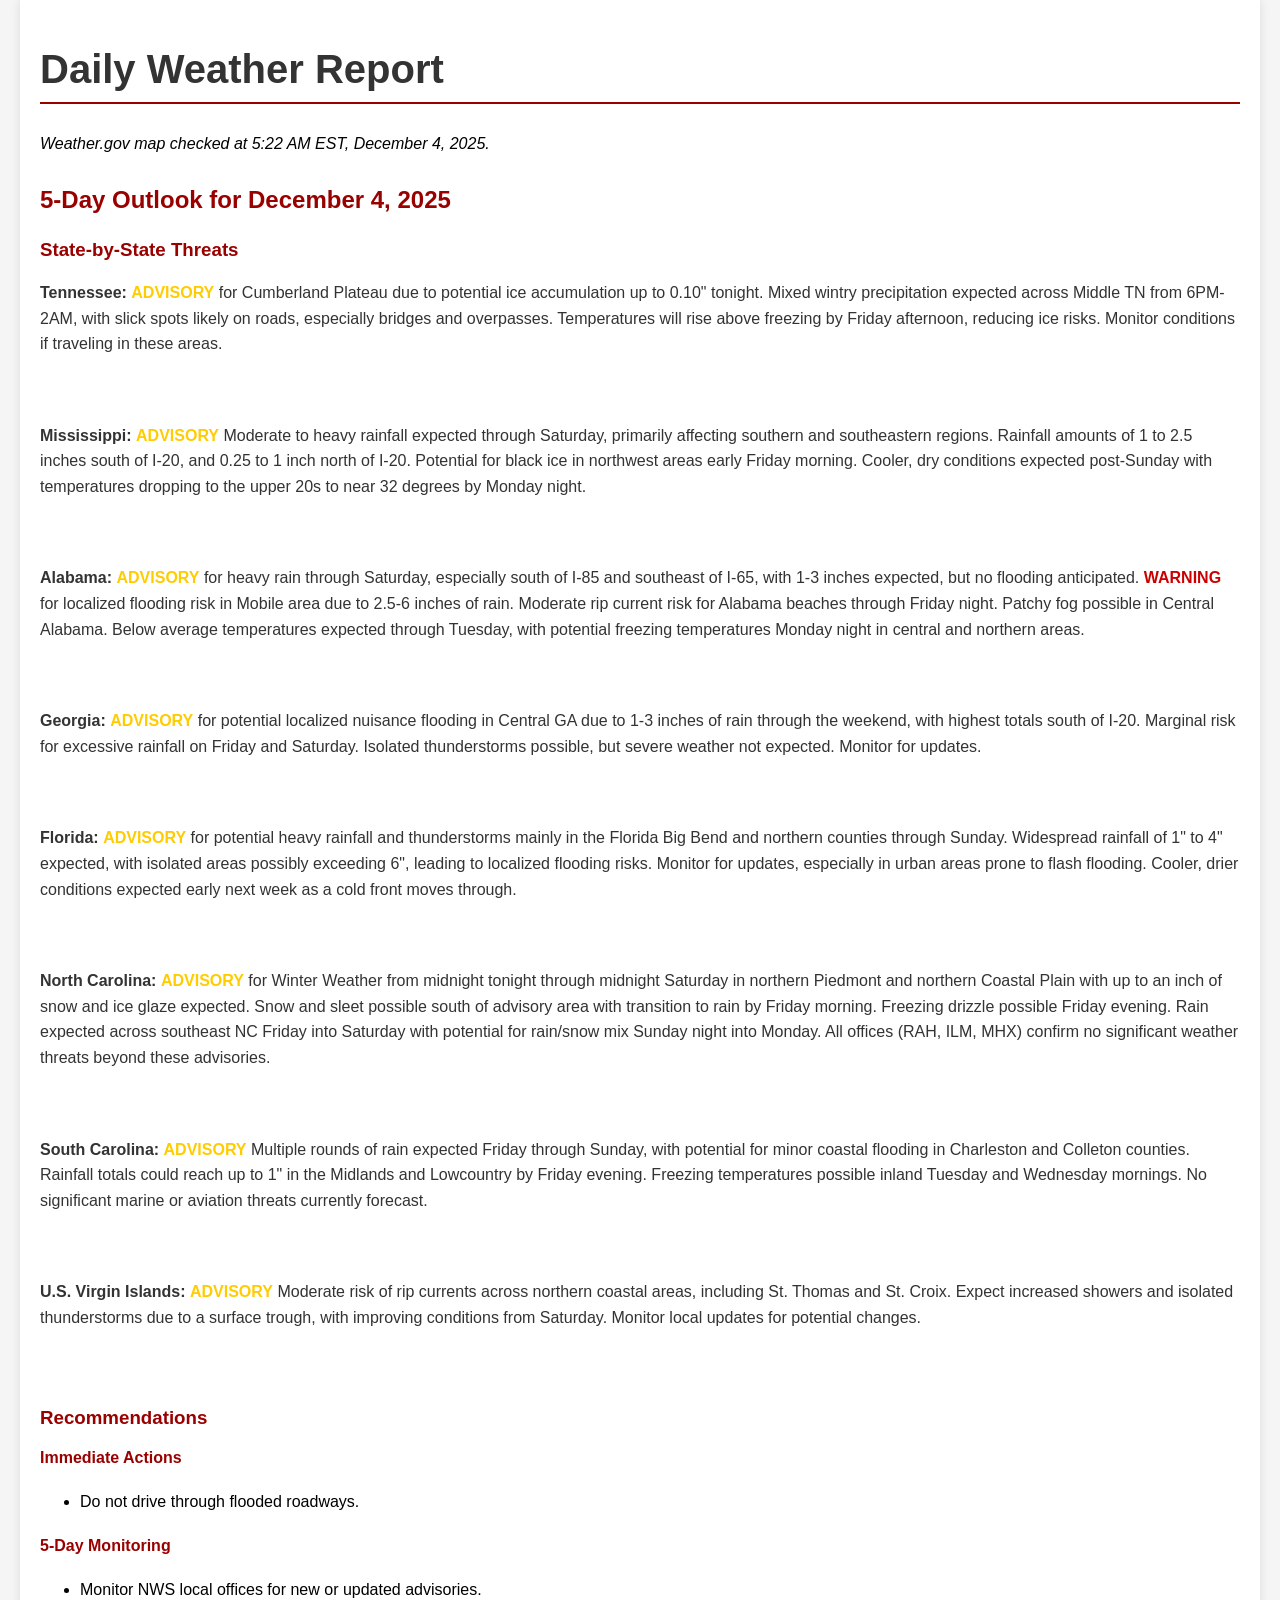
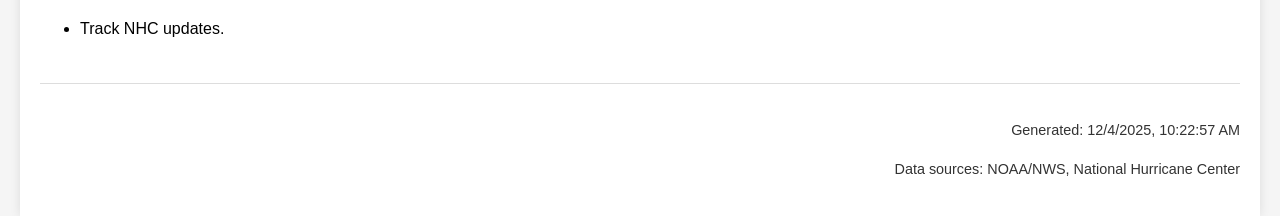
==== commit 3e2ffb77: "Update weather report - 2025-12-04 10:22 UTC" ====
--- a/docs/summary.html
+++ b/docs/summary.html
@@ -113,9 +113,9 @@
         <h1>Daily Weather Report</h1>
         
         
-<p style="color:#000000; font-style:italic;">Weather.gov map checked at 5:22 AM EST, December 3, 2025.</p>
-<h2 style="color:#990000; font-weight:bold;">5-Day Outlook for December 3, 2025</h2>
-<h3 style="color:#990000; font-weight:bold;">State-by-State Threats</h3><p><strong>Tennessee:</strong> <span style="color:#ffcc00; font-weight:bold;">ADVISORY</span> for potential wintry mix Friday morning in Middle TN and northeast TN. Low chance of freezing rain or snow, mainly north of I-40 and in northeast TN. Monitor for updates as conditions may change. All offices (OHX, MEG, MRX) report below-normal temperatures persisting with rain chances increasing Thursday night into Friday. No significant impacts expected beyond minor travel disruptions.</p><br><br><p><strong>Mississippi:</strong> <span style="color:#ffcc00; font-weight:bold;">ADVISORY</span> Cold and wet conditions expected through Saturday with locally heavy rainfall, especially south of Interstate 20. Rainfall totals may reach up to 3 inches. Light freezing rain possible in north central/northeast MS Thursday morning with minimal impact. Dry conditions and below normal temperatures expected early next week.</p><br><br><p><strong>Alabama:</strong> <span style="color:#ffcc00; font-weight:bold;">ADVISORY</span> for light to moderate rainfall from Thursday through Saturday, with 1-2 inches expected, potentially up to 3 inches along and south of the I-85 corridor. No flooding impacts anticipated. Persistent overcast conditions will clear by early afternoon today. Below average temperatures expected for the next seven days. All offices (BMX, MOB, HUN) confirm no significant weather threats are forecast beyond this advisory.</p><br><br><p><strong>Georgia:</strong> <span style="color:#ffcc00; font-weight:bold;">ADVISORY</span> Patchy freezing fog above 2500ft early today. Rainfall of 1-3" expected Thu-Sat, highest in SW GA. Low potential for wintry precipitation Thu morning in west GA. Persistent cold rain Fri-Sat with minimal wintry mix chances. Monitor for localized flooding in SE GA due to heavy rain Fri-Sat.</p><br><br><p><strong>Florida:</strong> <span style="color:#ffcc00; font-weight:bold;">ADVISORY</span> for potential heavy rainfall and localized flash flooding from Thursday through the weekend, primarily affecting areas along and north of a line from Panama City, FL to Fitzgerald, GA. Widespread rainfall totals of 1" to 4" expected, with locally higher amounts possible. Monitor for updates and prepare for possible stronger storms, especially along and south of I-10 on Friday. All offices (TAE, TBW, MFL, MLB) report no other significant weather threats.</p><br><br><p><strong>North Carolina:</strong> <span style="color:#ffcc00; font-weight:bold;">ADVISORY</span> for potential wintry mix and snow accumulation in the northern Piedmont and northern Coastal Plain late Thursday night into Friday morning, possibly impacting the morning commute along and north of the US-1 corridor. Expect rain and snow mix transitioning to all snow with up to 0.5 inch accumulation possible. Patchy fog likely Thursday morning, especially from the southern Piedmont to the central Coastal Plain. No significant weather threats are forecast for other areas. All offices (RAH, ILM, MHX) are monitoring conditions closely.</p><br><br><p><strong>South Carolina:</strong> All offices (CHS, GSP, CAE) confirm no significant weather threats are forecast.</p><br><br><p><strong>U.S. Virgin Islands:</strong> <span style="color:#ffcc00; font-weight:bold;">ADVISORY</span> Moderate risk of life-threatening rip currents at north and east-facing beaches throughout the week. Slight to moderate chance of occasional moderate to heavy rain, potentially causing ponding on roads and poorly drained areas. No significant weather threats forecast beyond these advisories.</p><br><br>
+<p style="color:#000000; font-style:italic;">Weather.gov map checked at 5:22 AM EST, December 4, 2025.</p>
+<h2 style="color:#990000; font-weight:bold;">5-Day Outlook for December 4, 2025</h2>
+<h3 style="color:#990000; font-weight:bold;">State-by-State Threats</h3><p><strong>Tennessee:</strong> <span style="color:#ffcc00; font-weight:bold;">ADVISORY</span> for Cumberland Plateau due to potential ice accumulation up to 0.10" tonight. Mixed wintry precipitation expected across Middle TN from 6PM-2AM, with slick spots likely on roads, especially bridges and overpasses. Temperatures will rise above freezing by Friday afternoon, reducing ice risks. Monitor conditions if traveling in these areas.</p><br><br><p><strong>Mississippi:</strong> <span style="color:#ffcc00; font-weight:bold;">ADVISORY</span> Moderate to heavy rainfall expected through Saturday, primarily affecting southern and southeastern regions. Rainfall amounts of 1 to 2.5 inches south of I-20, and 0.25 to 1 inch north of I-20. Potential for black ice in northwest areas early Friday morning. Cooler, dry conditions expected post-Sunday with temperatures dropping to the upper 20s to near 32 degrees by Monday night.</p><br><br><p><strong>Alabama:</strong> <span style="color:#ffcc00; font-weight:bold;">ADVISORY</span> for heavy rain through Saturday, especially south of I-85 and southeast of I-65, with 1-3 inches expected, but no flooding anticipated. <span style="color:#cc0000; font-weight:bold;">WARNING</span> for localized flooding risk in Mobile area due to 2.5-6 inches of rain. Moderate rip current risk for Alabama beaches through Friday night. Patchy fog possible in Central Alabama. Below average temperatures expected through Tuesday, with potential freezing temperatures Monday night in central and northern areas.</p><br><br><p><strong>Georgia:</strong> <span style="color:#ffcc00; font-weight:bold;">ADVISORY</span> for potential localized nuisance flooding in Central GA due to 1-3 inches of rain through the weekend, with highest totals south of I-20. Marginal risk for excessive rainfall on Friday and Saturday. Isolated thunderstorms possible, but severe weather not expected. Monitor for updates.</p><br><br><p><strong>Florida:</strong> <span style="color:#ffcc00; font-weight:bold;">ADVISORY</span> for potential heavy rainfall and thunderstorms mainly in the Florida Big Bend and northern counties through Sunday. Widespread rainfall of 1" to 4" expected, with isolated areas possibly exceeding 6", leading to localized flooding risks. Monitor for updates, especially in urban areas prone to flash flooding. Cooler, drier conditions expected early next week as a cold front moves through.</p><br><br><p><strong>North Carolina:</strong> <span style="color:#ffcc00; font-weight:bold;">ADVISORY</span> for Winter Weather from midnight tonight through midnight Saturday in northern Piedmont and northern Coastal Plain with up to an inch of snow and ice glaze expected. Snow and sleet possible south of advisory area with transition to rain by Friday morning. Freezing drizzle possible Friday evening. Rain expected across southeast NC Friday into Saturday with potential for rain/snow mix Sunday night into Monday. All offices (RAH, ILM, MHX) confirm no significant weather threats beyond these advisories.</p><br><br><p><strong>South Carolina:</strong> <span style="color:#ffcc00; font-weight:bold;">ADVISORY</span> Multiple rounds of rain expected Friday through Sunday, with potential for minor coastal flooding in Charleston and Colleton counties. Rainfall totals could reach up to 1" in the Midlands and Lowcountry by Friday evening. Freezing temperatures possible inland Tuesday and Wednesday mornings. No significant marine or aviation threats currently forecast.</p><br><br><p><strong>U.S. Virgin Islands:</strong> <span style="color:#ffcc00; font-weight:bold;">ADVISORY</span> Moderate risk of rip currents across northern coastal areas, including St. Thomas and St. Croix. Expect increased showers and isolated thunderstorms due to a surface trough, with improving conditions from Saturday. Monitor local updates for potential changes.</p><br><br>
 <h3 style="color:#990000; font-weight:bold;">Recommendations</h3>
 <h4 style="color:#990000; font-weight:bold;">Immediate Actions</h4>
 <ul><li>Do not drive through flooded roadways.</li></ul>
@@ -131,7 +131,7 @@
     
     <script>
         // Set the timestamp
-        const timestamp = new Date(1764757361 * 1000);
+        const timestamp = new Date(1764843777 * 1000);
         document.getElementById('timestamp').textContent = timestamp.toLocaleString();
     </script>
 </body>
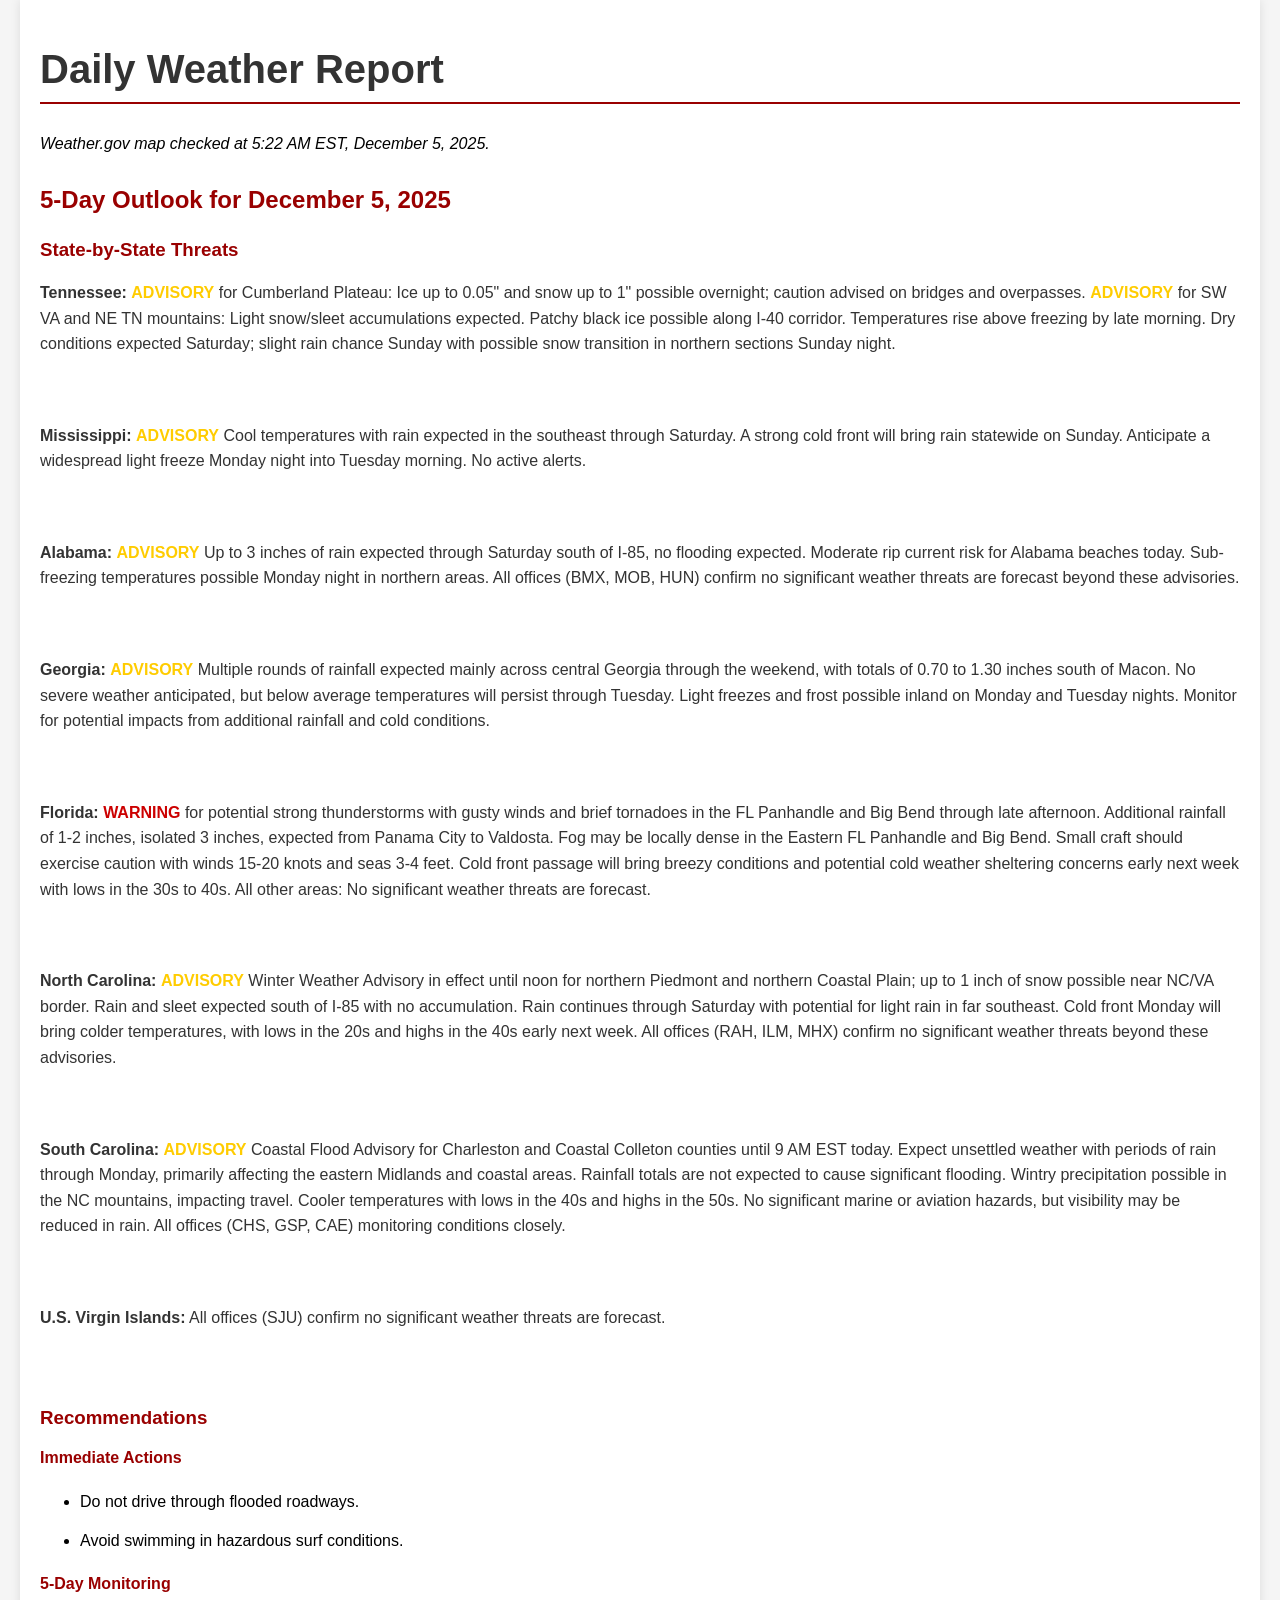
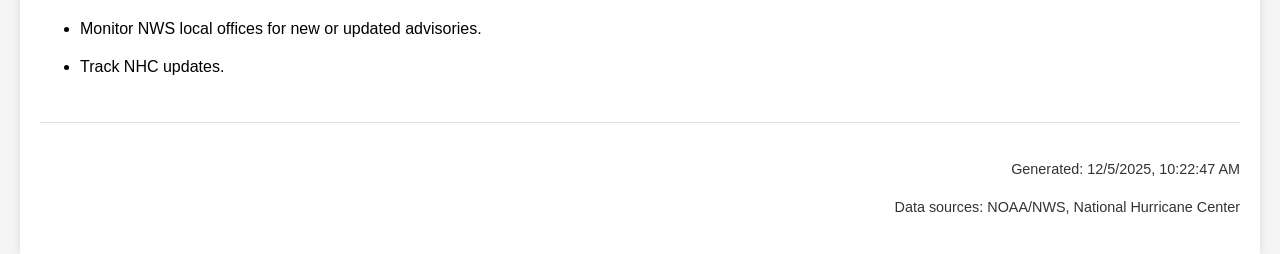
==== commit 64bc1f3e: "Update weather report - 2025-12-05 10:22 UTC" ====
--- a/docs/summary.html
+++ b/docs/summary.html
@@ -113,12 +113,12 @@
         <h1>Daily Weather Report</h1>
         
         
-<p style="color:#000000; font-style:italic;">Weather.gov map checked at 5:22 AM EST, December 4, 2025.</p>
-<h2 style="color:#990000; font-weight:bold;">5-Day Outlook for December 4, 2025</h2>
-<h3 style="color:#990000; font-weight:bold;">State-by-State Threats</h3><p><strong>Tennessee:</strong> <span style="color:#ffcc00; font-weight:bold;">ADVISORY</span> for Cumberland Plateau due to potential ice accumulation up to 0.10" tonight. Mixed wintry precipitation expected across Middle TN from 6PM-2AM, with slick spots likely on roads, especially bridges and overpasses. Temperatures will rise above freezing by Friday afternoon, reducing ice risks. Monitor conditions if traveling in these areas.</p><br><br><p><strong>Mississippi:</strong> <span style="color:#ffcc00; font-weight:bold;">ADVISORY</span> Moderate to heavy rainfall expected through Saturday, primarily affecting southern and southeastern regions. Rainfall amounts of 1 to 2.5 inches south of I-20, and 0.25 to 1 inch north of I-20. Potential for black ice in northwest areas early Friday morning. Cooler, dry conditions expected post-Sunday with temperatures dropping to the upper 20s to near 32 degrees by Monday night.</p><br><br><p><strong>Alabama:</strong> <span style="color:#ffcc00; font-weight:bold;">ADVISORY</span> for heavy rain through Saturday, especially south of I-85 and southeast of I-65, with 1-3 inches expected, but no flooding anticipated. <span style="color:#cc0000; font-weight:bold;">WARNING</span> for localized flooding risk in Mobile area due to 2.5-6 inches of rain. Moderate rip current risk for Alabama beaches through Friday night. Patchy fog possible in Central Alabama. Below average temperatures expected through Tuesday, with potential freezing temperatures Monday night in central and northern areas.</p><br><br><p><strong>Georgia:</strong> <span style="color:#ffcc00; font-weight:bold;">ADVISORY</span> for potential localized nuisance flooding in Central GA due to 1-3 inches of rain through the weekend, with highest totals south of I-20. Marginal risk for excessive rainfall on Friday and Saturday. Isolated thunderstorms possible, but severe weather not expected. Monitor for updates.</p><br><br><p><strong>Florida:</strong> <span style="color:#ffcc00; font-weight:bold;">ADVISORY</span> for potential heavy rainfall and thunderstorms mainly in the Florida Big Bend and northern counties through Sunday. Widespread rainfall of 1" to 4" expected, with isolated areas possibly exceeding 6", leading to localized flooding risks. Monitor for updates, especially in urban areas prone to flash flooding. Cooler, drier conditions expected early next week as a cold front moves through.</p><br><br><p><strong>North Carolina:</strong> <span style="color:#ffcc00; font-weight:bold;">ADVISORY</span> for Winter Weather from midnight tonight through midnight Saturday in northern Piedmont and northern Coastal Plain with up to an inch of snow and ice glaze expected. Snow and sleet possible south of advisory area with transition to rain by Friday morning. Freezing drizzle possible Friday evening. Rain expected across southeast NC Friday into Saturday with potential for rain/snow mix Sunday night into Monday. All offices (RAH, ILM, MHX) confirm no significant weather threats beyond these advisories.</p><br><br><p><strong>South Carolina:</strong> <span style="color:#ffcc00; font-weight:bold;">ADVISORY</span> Multiple rounds of rain expected Friday through Sunday, with potential for minor coastal flooding in Charleston and Colleton counties. Rainfall totals could reach up to 1" in the Midlands and Lowcountry by Friday evening. Freezing temperatures possible inland Tuesday and Wednesday mornings. No significant marine or aviation threats currently forecast.</p><br><br><p><strong>U.S. Virgin Islands:</strong> <span style="color:#ffcc00; font-weight:bold;">ADVISORY</span> Moderate risk of rip currents across northern coastal areas, including St. Thomas and St. Croix. Expect increased showers and isolated thunderstorms due to a surface trough, with improving conditions from Saturday. Monitor local updates for potential changes.</p><br><br>
+<p style="color:#000000; font-style:italic;">Weather.gov map checked at 5:22 AM EST, December 5, 2025.</p>
+<h2 style="color:#990000; font-weight:bold;">5-Day Outlook for December 5, 2025</h2>
+<h3 style="color:#990000; font-weight:bold;">State-by-State Threats</h3><p><strong>Tennessee:</strong> <span style="color:#ffcc00; font-weight:bold;">ADVISORY</span> for Cumberland Plateau: Ice up to 0.05" and snow up to 1" possible overnight; caution advised on bridges and overpasses. <span style="color:#ffcc00; font-weight:bold;">ADVISORY</span> for SW VA and NE TN mountains: Light snow/sleet accumulations expected. Patchy black ice possible along I-40 corridor. Temperatures rise above freezing by late morning. Dry conditions expected Saturday; slight rain chance Sunday with possible snow transition in northern sections Sunday night.</p><br><br><p><strong>Mississippi:</strong> <span style="color:#ffcc00; font-weight:bold;">ADVISORY</span> Cool temperatures with rain expected in the southeast through Saturday. A strong cold front will bring rain statewide on Sunday. Anticipate a widespread light freeze Monday night into Tuesday morning. No active alerts.</p><br><br><p><strong>Alabama:</strong> <span style="color:#ffcc00; font-weight:bold;">ADVISORY</span> Up to 3 inches of rain expected through Saturday south of I-85, no flooding expected. Moderate rip current risk for Alabama beaches today. Sub-freezing temperatures possible Monday night in northern areas. All offices (BMX, MOB, HUN) confirm no significant weather threats are forecast beyond these advisories.</p><br><br><p><strong>Georgia:</strong> <span style="color:#ffcc00; font-weight:bold;">ADVISORY</span> Multiple rounds of rainfall expected mainly across central Georgia through the weekend, with totals of 0.70 to 1.30 inches south of Macon. No severe weather anticipated, but below average temperatures will persist through Tuesday. Light freezes and frost possible inland on Monday and Tuesday nights. Monitor for potential impacts from additional rainfall and cold conditions.</p><br><br><p><strong>Florida:</strong> <span style="color:#cc0000; font-weight:bold;">WARNING</span> for potential strong thunderstorms with gusty winds and brief tornadoes in the FL Panhandle and Big Bend through late afternoon. Additional rainfall of 1-2 inches, isolated 3 inches, expected from Panama City to Valdosta. Fog may be locally dense in the Eastern FL Panhandle and Big Bend. Small craft should exercise caution with winds 15-20 knots and seas 3-4 feet. Cold front passage will bring breezy conditions and potential cold weather sheltering concerns early next week with lows in the 30s to 40s. All other areas: No significant weather threats are forecast.</p><br><br><p><strong>North Carolina:</strong> <span style="color:#ffcc00; font-weight:bold;">ADVISORY</span> Winter Weather Advisory in effect until noon for northern Piedmont and northern Coastal Plain; up to 1 inch of snow possible near NC/VA border. Rain and sleet expected south of I-85 with no accumulation. Rain continues through Saturday with potential for light rain in far southeast. Cold front Monday will bring colder temperatures, with lows in the 20s and highs in the 40s early next week. All offices (RAH, ILM, MHX) confirm no significant weather threats beyond these advisories.</p><br><br><p><strong>South Carolina:</strong> <span style="color:#ffcc00; font-weight:bold;">ADVISORY</span> Coastal Flood Advisory for Charleston and Coastal Colleton counties until 9 AM EST today. Expect unsettled weather with periods of rain through Monday, primarily affecting the eastern Midlands and coastal areas. Rainfall totals are not expected to cause significant flooding. Wintry precipitation possible in the NC mountains, impacting travel. Cooler temperatures with lows in the 40s and highs in the 50s. No significant marine or aviation hazards, but visibility may be reduced in rain. All offices (CHS, GSP, CAE) monitoring conditions closely.</p><br><br><p><strong>U.S. Virgin Islands:</strong> All offices (SJU) confirm no significant weather threats are forecast.</p><br><br>
 <h3 style="color:#990000; font-weight:bold;">Recommendations</h3>
 <h4 style="color:#990000; font-weight:bold;">Immediate Actions</h4>
-<ul><li>Do not drive through flooded roadways.</li></ul>
+<ul><li>Do not drive through flooded roadways.</li><li>Avoid swimming in hazardous surf conditions.</li></ul>
 <h4 style="color:#990000; font-weight:bold;">5-Day Monitoring</h4>
 <ul><li>Monitor NWS local offices for new or updated advisories.</li><li>Track NHC updates.</li></ul>
 
@@ -131,7 +131,7 @@
     
     <script>
         // Set the timestamp
-        const timestamp = new Date(1764843777 * 1000);
+        const timestamp = new Date(1764930167 * 1000);
         document.getElementById('timestamp').textContent = timestamp.toLocaleString();
     </script>
 </body>
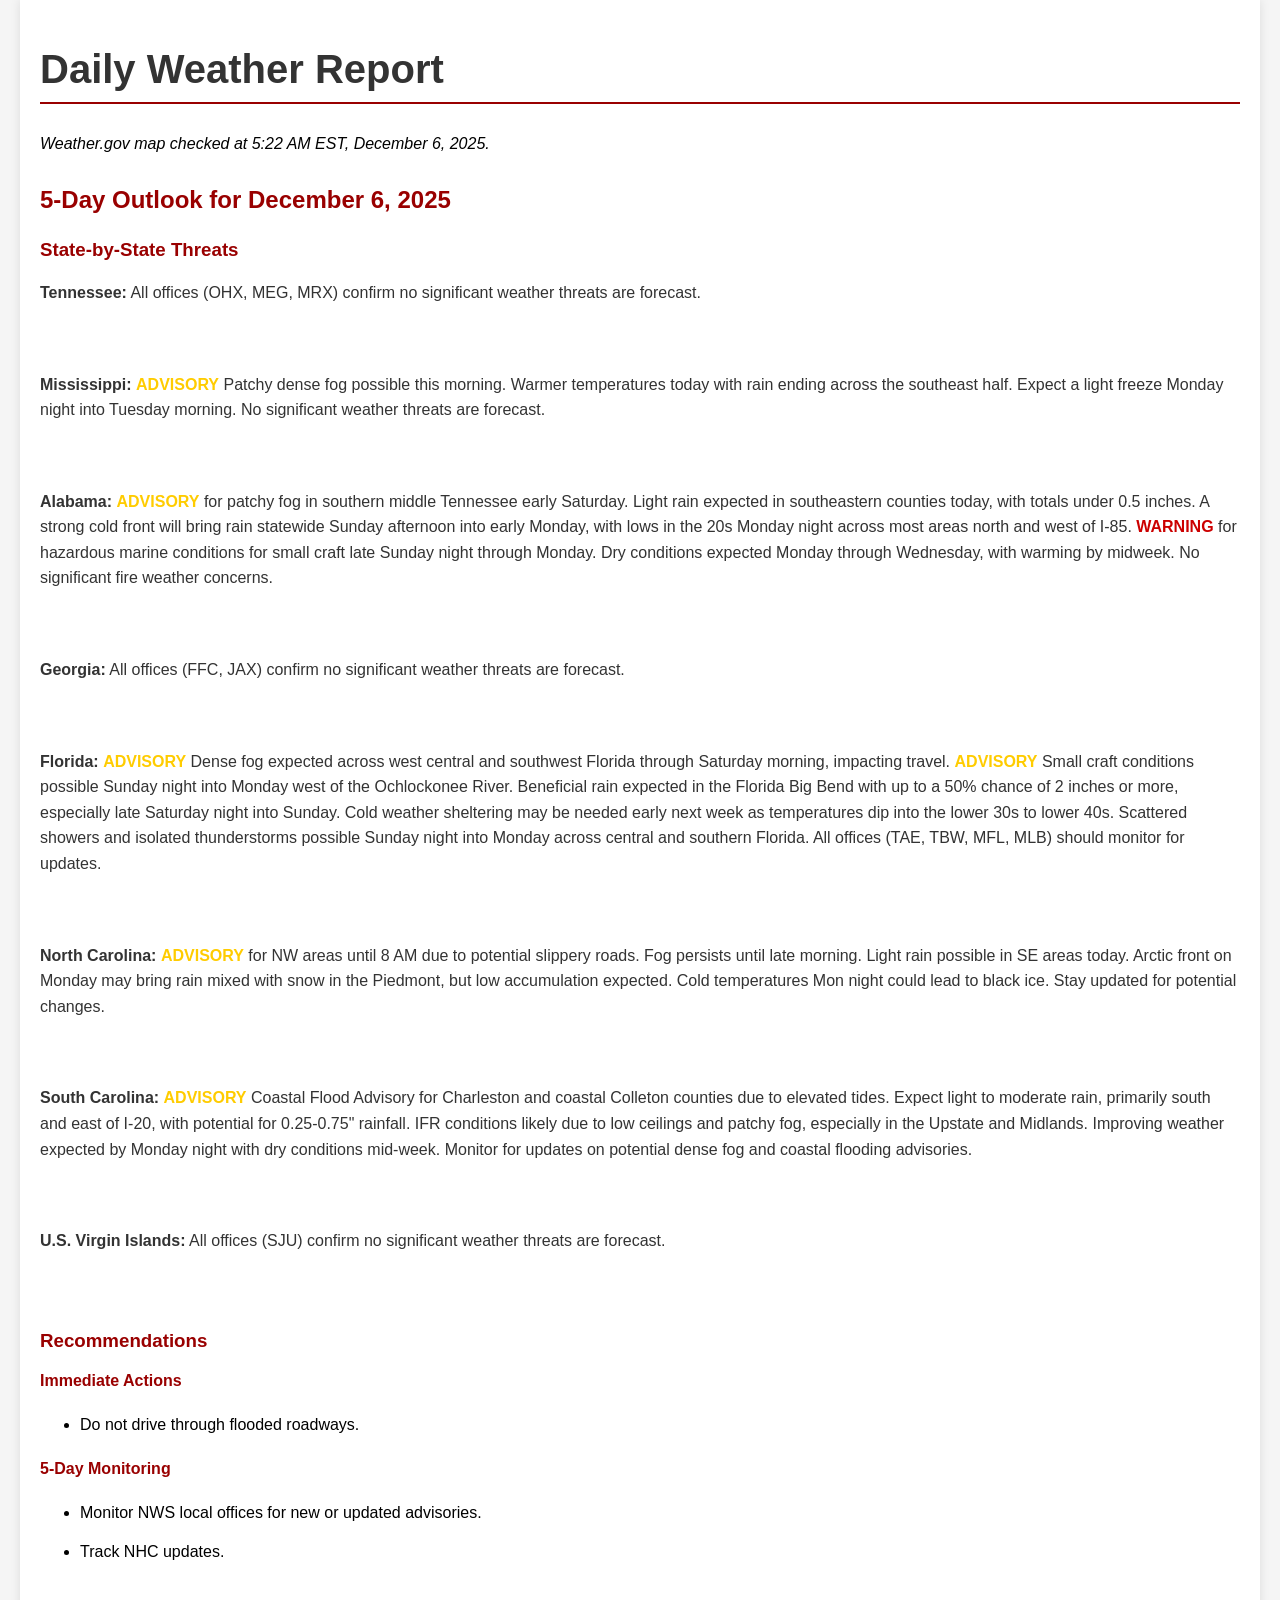
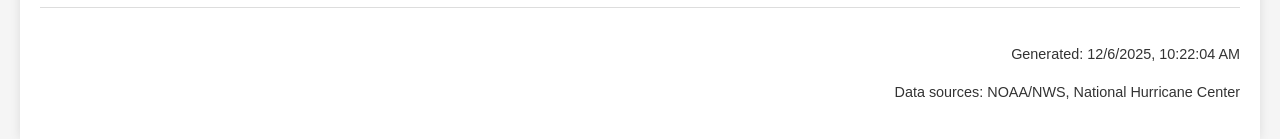
==== commit 5d2cc0e2: "Update weather report - 2025-12-06 10:22 UTC" ====
--- a/docs/summary.html
+++ b/docs/summary.html
@@ -113,12 +113,12 @@
         <h1>Daily Weather Report</h1>
         
         
-<p style="color:#000000; font-style:italic;">Weather.gov map checked at 5:22 AM EST, December 5, 2025.</p>
-<h2 style="color:#990000; font-weight:bold;">5-Day Outlook for December 5, 2025</h2>
-<h3 style="color:#990000; font-weight:bold;">State-by-State Threats</h3><p><strong>Tennessee:</strong> <span style="color:#ffcc00; font-weight:bold;">ADVISORY</span> for Cumberland Plateau: Ice up to 0.05" and snow up to 1" possible overnight; caution advised on bridges and overpasses. <span style="color:#ffcc00; font-weight:bold;">ADVISORY</span> for SW VA and NE TN mountains: Light snow/sleet accumulations expected. Patchy black ice possible along I-40 corridor. Temperatures rise above freezing by late morning. Dry conditions expected Saturday; slight rain chance Sunday with possible snow transition in northern sections Sunday night.</p><br><br><p><strong>Mississippi:</strong> <span style="color:#ffcc00; font-weight:bold;">ADVISORY</span> Cool temperatures with rain expected in the southeast through Saturday. A strong cold front will bring rain statewide on Sunday. Anticipate a widespread light freeze Monday night into Tuesday morning. No active alerts.</p><br><br><p><strong>Alabama:</strong> <span style="color:#ffcc00; font-weight:bold;">ADVISORY</span> Up to 3 inches of rain expected through Saturday south of I-85, no flooding expected. Moderate rip current risk for Alabama beaches today. Sub-freezing temperatures possible Monday night in northern areas. All offices (BMX, MOB, HUN) confirm no significant weather threats are forecast beyond these advisories.</p><br><br><p><strong>Georgia:</strong> <span style="color:#ffcc00; font-weight:bold;">ADVISORY</span> Multiple rounds of rainfall expected mainly across central Georgia through the weekend, with totals of 0.70 to 1.30 inches south of Macon. No severe weather anticipated, but below average temperatures will persist through Tuesday. Light freezes and frost possible inland on Monday and Tuesday nights. Monitor for potential impacts from additional rainfall and cold conditions.</p><br><br><p><strong>Florida:</strong> <span style="color:#cc0000; font-weight:bold;">WARNING</span> for potential strong thunderstorms with gusty winds and brief tornadoes in the FL Panhandle and Big Bend through late afternoon. Additional rainfall of 1-2 inches, isolated 3 inches, expected from Panama City to Valdosta. Fog may be locally dense in the Eastern FL Panhandle and Big Bend. Small craft should exercise caution with winds 15-20 knots and seas 3-4 feet. Cold front passage will bring breezy conditions and potential cold weather sheltering concerns early next week with lows in the 30s to 40s. All other areas: No significant weather threats are forecast.</p><br><br><p><strong>North Carolina:</strong> <span style="color:#ffcc00; font-weight:bold;">ADVISORY</span> Winter Weather Advisory in effect until noon for northern Piedmont and northern Coastal Plain; up to 1 inch of snow possible near NC/VA border. Rain and sleet expected south of I-85 with no accumulation. Rain continues through Saturday with potential for light rain in far southeast. Cold front Monday will bring colder temperatures, with lows in the 20s and highs in the 40s early next week. All offices (RAH, ILM, MHX) confirm no significant weather threats beyond these advisories.</p><br><br><p><strong>South Carolina:</strong> <span style="color:#ffcc00; font-weight:bold;">ADVISORY</span> Coastal Flood Advisory for Charleston and Coastal Colleton counties until 9 AM EST today. Expect unsettled weather with periods of rain through Monday, primarily affecting the eastern Midlands and coastal areas. Rainfall totals are not expected to cause significant flooding. Wintry precipitation possible in the NC mountains, impacting travel. Cooler temperatures with lows in the 40s and highs in the 50s. No significant marine or aviation hazards, but visibility may be reduced in rain. All offices (CHS, GSP, CAE) monitoring conditions closely.</p><br><br><p><strong>U.S. Virgin Islands:</strong> All offices (SJU) confirm no significant weather threats are forecast.</p><br><br>
+<p style="color:#000000; font-style:italic;">Weather.gov map checked at 5:22 AM EST, December 6, 2025.</p>
+<h2 style="color:#990000; font-weight:bold;">5-Day Outlook for December 6, 2025</h2>
+<h3 style="color:#990000; font-weight:bold;">State-by-State Threats</h3><p><strong>Tennessee:</strong> All offices (OHX, MEG, MRX) confirm no significant weather threats are forecast.</p><br><br><p><strong>Mississippi:</strong> <span style="color:#ffcc00; font-weight:bold;">ADVISORY</span> Patchy dense fog possible this morning. Warmer temperatures today with rain ending across the southeast half. Expect a light freeze Monday night into Tuesday morning. No significant weather threats are forecast.</p><br><br><p><strong>Alabama:</strong> <span style="color:#ffcc00; font-weight:bold;">ADVISORY</span> for patchy fog in southern middle Tennessee early Saturday. Light rain expected in southeastern counties today, with totals under 0.5 inches. A strong cold front will bring rain statewide Sunday afternoon into early Monday, with lows in the 20s Monday night across most areas north and west of I-85. <span style="color:#cc0000; font-weight:bold;">WARNING</span> for hazardous marine conditions for small craft late Sunday night through Monday. Dry conditions expected Monday through Wednesday, with warming by midweek. No significant fire weather concerns.</p><br><br><p><strong>Georgia:</strong> All offices (FFC, JAX) confirm no significant weather threats are forecast.</p><br><br><p><strong>Florida:</strong> <span style="color:#ffcc00; font-weight:bold;">ADVISORY</span> Dense fog expected across west central and southwest Florida through Saturday morning, impacting travel. <span style="color:#ffcc00; font-weight:bold;">ADVISORY</span> Small craft conditions possible Sunday night into Monday west of the Ochlockonee River. Beneficial rain expected in the Florida Big Bend with up to a 50% chance of 2 inches or more, especially late Saturday night into Sunday. Cold weather sheltering may be needed early next week as temperatures dip into the lower 30s to lower 40s. Scattered showers and isolated thunderstorms possible Sunday night into Monday across central and southern Florida. All offices (TAE, TBW, MFL, MLB) should monitor for updates.</p><br><br><p><strong>North Carolina:</strong> <span style="color:#ffcc00; font-weight:bold;">ADVISORY</span> for NW areas until 8 AM due to potential slippery roads. Fog persists until late morning. Light rain possible in SE areas today. Arctic front on Monday may bring rain mixed with snow in the Piedmont, but low accumulation expected. Cold temperatures Mon night could lead to black ice. Stay updated for potential changes.</p><br><br><p><strong>South Carolina:</strong> <span style="color:#ffcc00; font-weight:bold;">ADVISORY</span> Coastal Flood Advisory for Charleston and coastal Colleton counties due to elevated tides. Expect light to moderate rain, primarily south and east of I-20, with potential for 0.25-0.75" rainfall. IFR conditions likely due to low ceilings and patchy fog, especially in the Upstate and Midlands. Improving weather expected by Monday night with dry conditions mid-week. Monitor for updates on potential dense fog and coastal flooding advisories.</p><br><br><p><strong>U.S. Virgin Islands:</strong> All offices (SJU) confirm no significant weather threats are forecast.</p><br><br>
 <h3 style="color:#990000; font-weight:bold;">Recommendations</h3>
 <h4 style="color:#990000; font-weight:bold;">Immediate Actions</h4>
-<ul><li>Do not drive through flooded roadways.</li><li>Avoid swimming in hazardous surf conditions.</li></ul>
+<ul><li>Do not drive through flooded roadways.</li></ul>
 <h4 style="color:#990000; font-weight:bold;">5-Day Monitoring</h4>
 <ul><li>Monitor NWS local offices for new or updated advisories.</li><li>Track NHC updates.</li></ul>
 
@@ -131,7 +131,7 @@
     
     <script>
         // Set the timestamp
-        const timestamp = new Date(1764930167 * 1000);
+        const timestamp = new Date(1765016524 * 1000);
         document.getElementById('timestamp').textContent = timestamp.toLocaleString();
     </script>
 </body>
